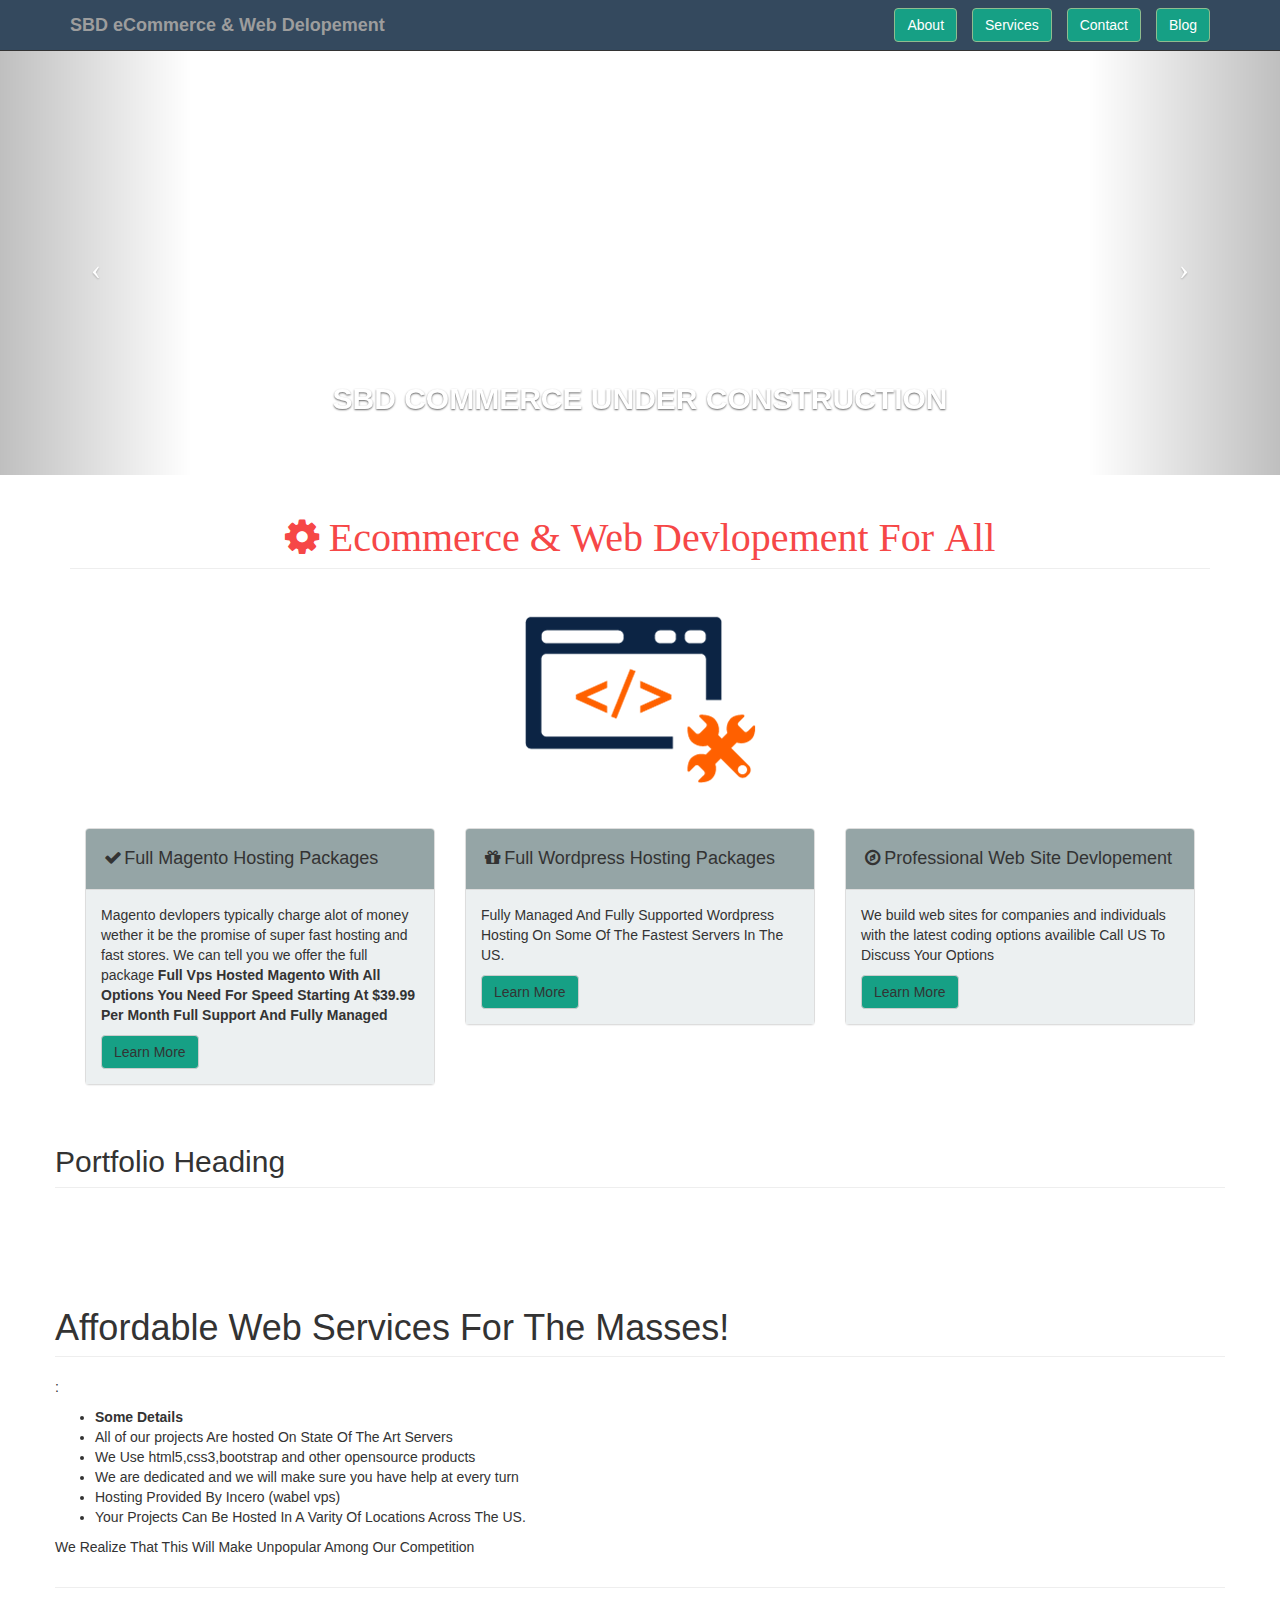
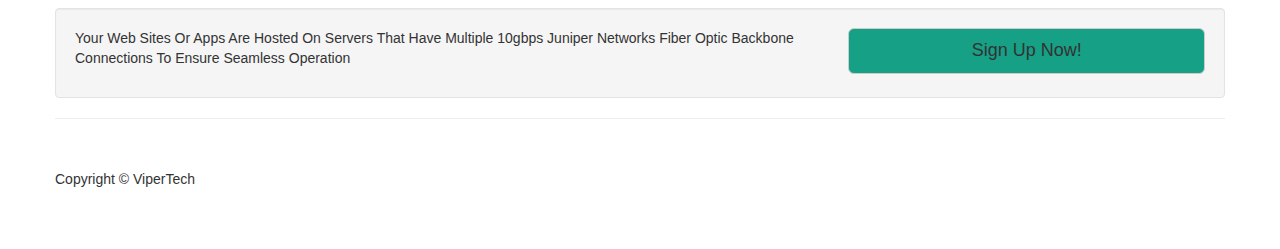
==== index.html @ 6f86ff87 "Initial Commit" ====
<!DOCTYPE html>
<html lang="en">

<head>

    <meta charset="utf-8">
    <meta http-equiv="X-UA-Compatible" content="IE=edge">
    <meta name="viewport" content="width=device-width, initial-scale=1">
    <meta name="description" content="">
    <meta name="author" content="">

    <title>SBD eCommerce & Web Delopement</title>

    <!-- Bootstrap Core CSS -->
    <link href="css/bootstrap.min.css" rel="stylesheet">

    <!-- Custom CSS -->
    <link href="css/modern-business.css" rel="stylesheet">

    <!--<comment>My Custom CSS</comment>-->

     <link href="css/mystyles.css" rel="stylesheet">


    <!-- Custom Fonts -->
    <link href="font-awesome/css/font-awesome.min.css" rel="stylesheet" type="text/css">

    <!-- HTML5 Shim and Respond.js IE8 support of HTML5 elements and media queries -->
    <!-- WARNING: Respond.js doesn't work if you view the page via file:// -->
    <!--[if lt IE 9]>
        <script src="https://oss.maxcdn.com/libs/html5shiv/3.7.0/html5shiv.js"></script>
        <script src="https://oss.maxcdn.com/libs/respond.js/1.4.2/respond.min.js"></script>
    <![endif]-->

</head>

<body>

    <!-- Navigation -->
    <nav class="navbar navbar-inverse navbar-fixed-top" role="navigation">
        <div class="container">
            <!-- Brand and toggle get grouped for better mobile display -->
            <div class="navbar-header">
                <button type="button" class="navbar-toggle" data-toggle="collapse" data-target="#bs-example-navbar-collapse-1">
                    <span class="sr-only">Toggle navigation</span>
                    <span class="icon-bar"></span>
                    <span class="icon-bar"></span>
                    <span class="icon-bar"></span>
                </button>
                <a class="navbar-brand" href="index.html"><strong>SBD eCommerce & Web Delopement</strong></a>
            </div>
            <!-- Collect the nav links, forms, and other content for toggling -->
            <div class="collapse navbar-collapse" id="bs-example-navbar-collapse-1">
                <ul class="nav navbar-nav navbar-right">
                    <li>
                        <button type="button" class="btn btn-default navbar-btn" id="navblock"><a href="about.html">About</a></button>

                    </li>
                    <li>
                        <button type="button" class="btn btn-default navbar-btn" id="navblock"><a href="services.html">Services</a></button>

                    </li>
                    <li>
                        <button type="button" class="btn id btn-default navbar-btn" id="navblock"><a href="contact.html">Contact</a></button>

                        </li>

                    <li>
                        <button type="button" class="btn id btn-default navbar-btn" id="navblock"><a href="blog-home-1.html">Blog</a></button>

                        </li>
                    </ul>
    </div>
</div>
        </nav>
            <!-- /.navbar-collapse -->

        <!-- /.container -->


    <!-- Header Carousel -->
    <header id="myCarousel" class="carousel slide">
        <!-- Indicators -->
        <ol class="carousel-indicators">
            <li data-target="#myCarousel" data-slide-to="0" class="active"></li>
            <li data-target="#myCarousel" data-slide-to="1"></li>
            <li data-target="#myCarousel" data-slide-to="2"></li>
        </ol>

        <!-- Wrapper for slides -->
        <div class="carousel-inner">
            <div class="item active">
                <div class="fill" style="background-image:url('http://placehold.it/1900x1080/F22613&text=Slide One');"></div>
                <div class="carousel-caption">
                    <h2><strong>SBD COMMERCE UNDER CONSTRUCTION</strong></h2>
                </div>
            </div>
            <div class="item">
                <div class="fill" style="background-image:url('http://placehold.it/1900x1080/3498DB&text=Slide Two');"></div>
                <div class="carousel-caption">
                    <h2><strong>SBD COMMERCE UNDER CONSTRUCTION</strong></h2>
                </div>
            </div>
            <div class="item">
                <div class="fill" style="background-image:url('http://placehold.it/1900x1080/6C7A89&text=Slide Three');"></div>
                <div class="carousel-caption">
                    <h2><strong>SBD COMMERCE UNDER CONSTRUCTION</strong></h2>
                </div>
            </div>
        </div>

        <!-- Controls -->
        <a class="left carousel-control" href="#myCarousel" data-slide="prev">
            <span class="icon-prev"></span>
        </a>
        <a class="right carousel-control" href="#myCarousel" data-slide="next">
            <span class="icon-next"></span>
        </a>
    </header>

    <!-- Page Content -->
    <div class="container">

        <!-- Marketing Icons Section -->
        <div class="row">
            <div class="col-lg-12" id="headercol">
                <h1 class="page-header" id="myheadertext">
                    <i class="fa fa-gear fa-spin"></i>
                    Ecommerce & Web Devlopement For All</h1>
                    <div id="marketingimage"><img src="img/Web-Development-icon.png"</div>
                </div>

            <div class="col-md-4">
                <div class="panel panel-default">
                    <div class="panel-heading">
                        <h4><i class="fa fa-fw fa-check"></i>Full Magento Hosting Packages</h4>
                    </div>
                    <div class="panel-body">
                        <p>Magento devlopers typically charge alot of money wether it be the promise of super fast hosting and fast stores. We can tell you we offer the full package
                        <strong>Full Vps Hosted Magento With All Options You Need For Speed Starting At $39.99 Per Month Full Support And Fully Managed</strong></p>
                        <a href="#" class="btn btn-default">Learn More</a>
                    </div>
                </div>
            </div>
            <div class="col-md-4">
                <div class="panel panel-default">
                    <div class="panel-heading">
                        <h4><i class="fa fa-fw fa-gift"></i>Full Wordpress Hosting Packages</h4>
                    </div>
                    <div class="panel-body">
                        <p>Fully Managed And Fully Supported Wordpress Hosting On Some Of The Fastest Servers In The US.</p>
                        <a href="#" class="btn btn-default">Learn More</a>
                    </div>
                </div>
            </div>
            <div class="col-md-4">
                <div class="panel panel-default">
                    <div class="panel-heading">
                        <h4><i class="fa fa-fw fa-compass"></i>Professional Web Site Devlopement</h4>
                    </div>
                    <div class="panel-body">
                        <p>We build web sites for companies and individuals with the latest coding options availible Call US To Discuss Your Options</p>
                        <a href="#" class="btn btn-default">Learn More</a>
                    </div>
                </div>
            </div>
        </div>
        <!-- /.row -->

        <!-- Portfolio Section -->
        <div class="row">
            <div class="col-lg-12">
                <h2 class="page-header">Portfolio Heading</h2>
            </div>
            <div class="col-md-4 col-sm-6">
                <a href="portfolio-item.html">
                    <img class="img-responsive img-portfolio img-hover" src="http://placehold.it/700x450" alt="">
                </a>
            </div>
            <div class="col-md-4 col-sm-6">
                <a href="portfolio-item.html">
                    <img class="img-responsive img-portfolio img-hover" src="http://placehold.it/700x450" alt="">
                </a>
            </div>
            <div class="col-md-4 col-sm-6">
                <a href="portfolio-item.html">
                    <img class="img-responsive img-portfolio img-hover" src="http://placehold.it/700x450" alt="">
                </a>
            </div>
            <div class="col-md-4 col-sm-6">
                <a href="portfolio-item.html">
                    <img class="img-responsive img-portfolio img-hover" src="http://placehold.it/700x450" alt="">
                </a>
            </div>
            <div class="col-md-4 col-sm-6">
                <a href="portfolio-item.html">
                    <img class="img-responsive img-portfolio img-hover" src="http://placehold.it/700x450" alt="">
                </a>
            </div>
            <div class="col-md-4 col-sm-6">
                <a href="portfolio-item.html">
                    <img class="img-responsive img-portfolio img-hover" src="http://placehold.it/700x450" alt="">
                </a>
            </div>
        </div>
        <!-- /.row -->

        <!-- Features Section -->
        <div class="row">
            <div class="col-lg-12">
                <h1 class="page-header">Affordable Web Services For The Masses!</h1>
            </div>
            <div class="col-md-6">
                <p>:</p>
                <ul>
                    <li><strong>Some Details</strong>
                    </li>
                    <li>All of our projects Are hosted On State Of The Art Servers</li>
                    <li>We Use html5,css3,bootstrap and other opensource products</li>
                    <li>We are dedicated and we will make sure you have help at every turn</li>
                    <li>Hosting Provided By Incero (wabel vps)</li>
                    <li>Your Projects Can Be Hosted In A Varity Of Locations Across The US.</li>
                </ul>
                <p>We Realize That This Will Make Unpopular Among Our Competition</p>
            </div>
            <div class="col-md-6">
                <img class="img-responsive" src="http://placehold.it/700x450" alt="">
            </div>
        </div>
        <!-- /.row -->

        <hr>

        <!-- Call to Action Section -->
        <div class="well">
            <div class="row">
                <div class="col-md-8">
                    <p>Your Web Sites Or Apps Are Hosted On Servers That Have Multiple 10gbps Juniper Networks Fiber Optic Backbone Connections To Ensure Seamless Operation</p>
                </div>
                <div class="col-md-4">
                    <a class="btn btn-lg btn-default btn-block" href="#">Sign Up Now!</a>
                </div>
            </div>
        </div>

        <hr>

        <!-- Footer -->
        <footer>
            <div class="row">
                <div class="col-lg-12">
                    <p>Copyright &copy; ViperTech</p>
                </div>
            </div>
        </footer>

    </div>
    <!-- /.container -->

    <!-- jQuery -->
    <script src="js/jquery.js"></script>

    <!-- Bootstrap Core JavaScript -->
    <script src="js/bootstrap.min.js"></script>

    <!-- Script to Activate the Carousel -->
    <script>
    $('.carousel').carousel({
        interval: 5000 //changes the speed
    })
    </script>

</body>

</html>
---- css/modern-business.css ----
/*!
 * Start Bootstrap - Modern Business HTML Template (http://startbootstrap.com)
 * Code licensed under the Apache License v2.0.
 * For details, see http://www.apache.org/licenses/LICENSE-2.0.
 */

/* Global Styles */

html,
body {
    height: 100%;
}

body {
    padding-top: 50px; /* Required padding for .navbar-fixed-top. Remove if using .navbar-static-top. Change if height of navigation changes. */
}

.img-portfolio {
    margin-bottom: 30px;
}

.img-hover:hover {
    opacity: 0.8;
}

/* Home Page Carousel */

header.carousel {
    height: 50%;
}

header.carousel .item,
header.carousel .item.active,
header.carousel .carousel-inner {
    height: 100%;
}

header.carousel .fill {
    width: 100%;
    height: 100%;
    background-position: center;
    background-size: cover;
}

/* 404 Page Styles */

.error-404 {
    font-size: 100px;
}

/* Pricing Page Styles */

.price {
    display: block;
    font-size: 50px;
    line-height: 50px;
}

.price sup {
    top: -20px;
    left: 2px;
    font-size: 20px;
}

.period {
    display: block;
    font-style: italic;
}

/* Footer Styles */

footer {
    margin: 50px 0;
}

/* Responsive Styles */

@media(max-width:991px) {
    .customer-img,
    .img-related {
        margin-bottom: 30px;
    }
}

@media(max-width:767px) {
    .img-portfolio {
        margin-bottom: 15px;
    }

    header.carousel .carousel {
        height: 70%;
    }
}
---- css/mystyles.css ----
#myheadertext {
    font-size: 40px;
    font-family: FontAwesome;
    text-align: center;
    color: #F64747;

}

#headercol {
     display: block;
}

.navbar-inverse {
    background-color:#34495e;
    border-color: #333;
}

.navbar-btn {
    margin-top: 8px;
    margin-bottom: 8px;
    background-color: #16a085;
    margin-right: 15px;
    border-color: darkseagreen;
}

#navblock {
    margin-top: 8px;
    margin-bottom: 8px;
    background-color: #16a085;
    margin-right: 15px;
    border-color: darkseagreen;
    }
#navblock:hover{

    background-color: #3FC380;
}

a {
    color: #ffffff;
    text-decoration: none;
}

a:active,
a:hover {
    outline: 0;
    text-decoration: none}

#marketingimage{

    }
#marketingimage img {
    display: block;
    /* width: 149px; */
    /* height: 149px; */
    margin-right: auto;
    margin-left: auto;
    margin-top: -17px;
}

.panel-default>.panel-heading {
    color: #333;
    background-color: #95a5a6;
    border-color: #ddd;
}

.panel-body {
    padding: 15px;
    background: #ecf0f1;
}

.btn-default {
    color: #333;
    background-color: #16a085;
    border-color: #ccc;
}
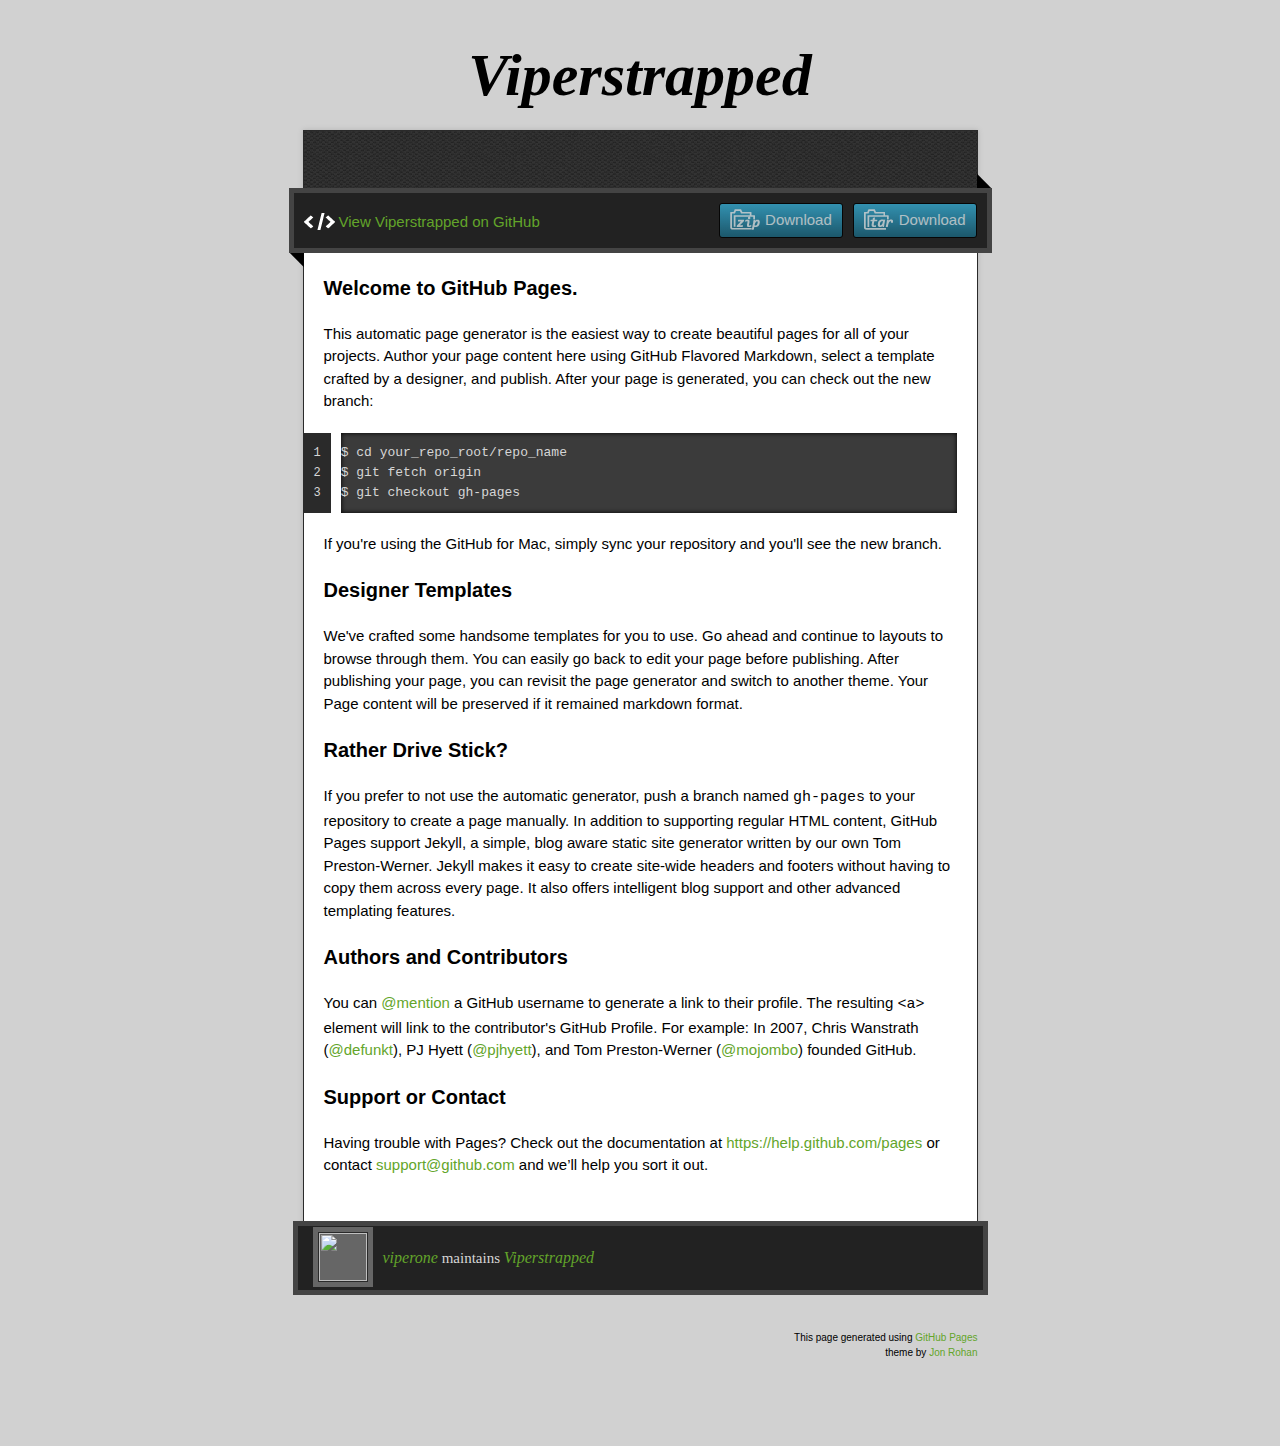
==== commit a3861d4f: "Create gh-pages branch via GitHub" ====
--- a/index.html
+++ b/index.html
@@ -1,275 +1,92 @@
-<!DOCTYPE html>
-<html lang="en">
+<!doctype html>
+<!-- The Time Machine GitHub pages theme was designed and developed by Jon Rohan, on Feb 7, 2012. -->
+<!-- Follow him for fun. http://twitter.com/jonrohan. Tail his code on http://github.com/jonrohan -->
+<html>
+<head>
+  <meta charset="utf-8">
+  <meta http-equiv="X-UA-Compatible" content="IE=edge,chrome=1">
 
-<head>
+  <link rel="stylesheet" href="stylesheets/stylesheet.css" media="screen">
+  <link rel="stylesheet" href="stylesheets/pygment_trac.css">
+  <script type="text/javascript" src="https://ajax.googleapis.com/ajax/libs/jquery/1.7.1/jquery.min.js"></script>
+  <script type="text/javascript" src="javascripts/script.js"></script>
 
-    <meta charset="utf-8">
-    <meta http-equiv="X-UA-Compatible" content="IE=edge">
-    <meta name="viewport" content="width=device-width, initial-scale=1">
-    <meta name="description" content="">
-    <meta name="author" content="">
+  <title>Viperstrapped</title>
+  <meta name="description" content="">
 
-    <title>SBD eCommerce & Web Delopement</title>
-
-    <!-- Bootstrap Core CSS -->
-    <link href="css/bootstrap.min.css" rel="stylesheet">
-
-    <!-- Custom CSS -->
-    <link href="css/modern-business.css" rel="stylesheet">
-
-    <!--<comment>My Custom CSS</comment>-->
-
-     <link href="css/mystyles.css" rel="stylesheet">
-
-
-    <!-- Custom Fonts -->
-    <link href="font-awesome/css/font-awesome.min.css" rel="stylesheet" type="text/css">
-
-    <!-- HTML5 Shim and Respond.js IE8 support of HTML5 elements and media queries -->
-    <!-- WARNING: Respond.js doesn't work if you view the page via file:// -->
-    <!--[if lt IE 9]>
-        <script src="https://oss.maxcdn.com/libs/html5shiv/3.7.0/html5shiv.js"></script>
-        <script src="https://oss.maxcdn.com/libs/respond.js/1.4.2/respond.min.js"></script>
-    <![endif]-->
+  <meta name="viewport" content="width=device-width,initial-scale=1">
 
 </head>
 
 <body>
 
-    <!-- Navigation -->
-    <nav class="navbar navbar-inverse navbar-fixed-top" role="navigation">
-        <div class="container">
-            <!-- Brand and toggle get grouped for better mobile display -->
-            <div class="navbar-header">
-                <button type="button" class="navbar-toggle" data-toggle="collapse" data-target="#bs-example-navbar-collapse-1">
-                    <span class="sr-only">Toggle navigation</span>
-                    <span class="icon-bar"></span>
-                    <span class="icon-bar"></span>
-                    <span class="icon-bar"></span>
-                </button>
-                <a class="navbar-brand" href="index.html"><strong>SBD eCommerce & Web Delopement</strong></a>
-            </div>
-            <!-- Collect the nav links, forms, and other content for toggling -->
-            <div class="collapse navbar-collapse" id="bs-example-navbar-collapse-1">
-                <ul class="nav navbar-nav navbar-right">
-                    <li>
-                        <button type="button" class="btn btn-default navbar-btn" id="navblock"><a href="about.html">About</a></button>
+  <div class="wrapper">
+    <header>
+      <h1 class="title">Viperstrapped</h1>
+    </header>
+    <div id="container">
+      <p class="tagline"></p>
+      <div id="main" role="main">
+        <div class="download-bar">
+        <div class="inner">
+          <a href="https://github.com/viperone/viperstrapped/tarball/master" class="download-button tar"><span>Download</span></a>
+          <a href="https://github.com/viperone/viperstrapped/zipball/master" class="download-button zip"><span>Download</span></a>
+          <a href="https://github.com/viperone/viperstrapped" class="code">View Viperstrapped on GitHub</a>
+        </div>
+        <span class="blc"></span><span class="trc"></span>
+        </div>
+        <article class="markdown-body">
+          <h3>
+<a id="welcome-to-github-pages" class="anchor" href="#welcome-to-github-pages" aria-hidden="true"><span class="octicon octicon-link"></span></a>Welcome to GitHub Pages.</h3>
 
-                    </li>
-                    <li>
-                        <button type="button" class="btn btn-default navbar-btn" id="navblock"><a href="services.html">Services</a></button>
+<p>This automatic page generator is the easiest way to create beautiful pages for all of your projects. Author your page content here using GitHub Flavored Markdown, select a template crafted by a designer, and publish. After your page is generated, you can check out the new branch:</p>
 
-                    </li>
-                    <li>
-                        <button type="button" class="btn id btn-default navbar-btn" id="navblock"><a href="contact.html">Contact</a></button>
+<pre><code>$ cd your_repo_root/repo_name
+$ git fetch origin
+$ git checkout gh-pages
+</code></pre>
 
-                        </li>
+<p>If you're using the GitHub for Mac, simply sync your repository and you'll see the new branch.</p>
 
-                    <li>
-                        <button type="button" class="btn id btn-default navbar-btn" id="navblock"><a href="blog-home-1.html">Blog</a></button>
+<h3>
+<a id="designer-templates" class="anchor" href="#designer-templates" aria-hidden="true"><span class="octicon octicon-link"></span></a>Designer Templates</h3>
 
-                        </li>
-                    </ul>
+<p>We've crafted some handsome templates for you to use. Go ahead and continue to layouts to browse through them. You can easily go back to edit your page before publishing. After publishing your page, you can revisit the page generator and switch to another theme. Your Page content will be preserved if it remained markdown format.</p>
+
+<h3>
+<a id="rather-drive-stick" class="anchor" href="#rather-drive-stick" aria-hidden="true"><span class="octicon octicon-link"></span></a>Rather Drive Stick?</h3>
+
+<p>If you prefer to not use the automatic generator, push a branch named <code>gh-pages</code> to your repository to create a page manually. In addition to supporting regular HTML content, GitHub Pages support Jekyll, a simple, blog aware static site generator written by our own Tom Preston-Werner. Jekyll makes it easy to create site-wide headers and footers without having to copy them across every page. It also offers intelligent blog support and other advanced templating features.</p>
+
+<h3>
+<a id="authors-and-contributors" class="anchor" href="#authors-and-contributors" aria-hidden="true"><span class="octicon octicon-link"></span></a>Authors and Contributors</h3>
+
+<p>You can <a href="https://github.com/blog/821" class="user-mention">@mention</a> a GitHub username to generate a link to their profile. The resulting <code>&lt;a&gt;</code> element will link to the contributor's GitHub Profile. For example: In 2007, Chris Wanstrath (<a href="https://github.com/defunkt" class="user-mention">@defunkt</a>), PJ Hyett (<a href="https://github.com/pjhyett" class="user-mention">@pjhyett</a>), and Tom Preston-Werner (<a href="https://github.com/mojombo" class="user-mention">@mojombo</a>) founded GitHub.</p>
+
+<h3>
+<a id="support-or-contact" class="anchor" href="#support-or-contact" aria-hidden="true"><span class="octicon octicon-link"></span></a>Support or Contact</h3>
+
+<p>Having trouble with Pages? Check out the documentation at <a href="https://help.github.com/pages">https://help.github.com/pages</a> or contact <a href="mailto:support@github.com">support@github.com</a> and we’ll help you sort it out.</p>
+        </article>
+      </div>
     </div>
-</div>
-        </nav>
-            <!-- /.navbar-collapse -->
-
-        <!-- /.container -->
+    <footer>
+      <div class="owner">
+      <p><a href="https://github.com/viperone" class="avatar"><img src="https://avatars2.githubusercontent.com/u/10472520?v=3&amp;s=60" width="48" height="48"></a> <a href="https://github.com/viperone">viperone</a> maintains <a href="https://github.com/viperone/viperstrapped">Viperstrapped</a></p>
 
 
-    <!-- Header Carousel -->
-    <header id="myCarousel" class="carousel slide">
-        <!-- Indicators -->
-        <ol class="carousel-indicators">
-            <li data-target="#myCarousel" data-slide-to="0" class="active"></li>
-            <li data-target="#myCarousel" data-slide-to="1"></li>
-            <li data-target="#myCarousel" data-slide-to="2"></li>
-        </ol>
+      </div>
+      <div class="creds">
+        <small>This page generated using <a href="http://pages.github.com/">GitHub Pages</a><br>theme by <a href="https://twitter.com/jonrohan/">Jon Rohan</a></small>
+      </div>
+    </footer>
+  </div>
+  <div class="current-section">
+    <a href="#top">Scroll to top</a>
+    <a href="https://github.com/viperone/viperstrapped/tarball/master" class="tar">tar</a><a href="https://github.com/viperone/viperstrapped/zipball/master" class="zip">zip</a><a href="" class="code">source code</a>
+    <p class="name"></p>
+  </div>
 
-        <!-- Wrapper for slides -->
-        <div class="carousel-inner">
-            <div class="item active">
-                <div class="fill" style="background-image:url('http://placehold.it/1900x1080/F22613&text=Slide One');"></div>
-                <div class="carousel-caption">
-                    <h2><strong>SBD COMMERCE UNDER CONSTRUCTION</strong></h2>
-                </div>
-            </div>
-            <div class="item">
-                <div class="fill" style="background-image:url('http://placehold.it/1900x1080/3498DB&text=Slide Two');"></div>
-                <div class="carousel-caption">
-                    <h2><strong>SBD COMMERCE UNDER CONSTRUCTION</strong></h2>
-                </div>
-            </div>
-            <div class="item">
-                <div class="fill" style="background-image:url('http://placehold.it/1900x1080/6C7A89&text=Slide Three');"></div>
-                <div class="carousel-caption">
-                    <h2><strong>SBD COMMERCE UNDER CONSTRUCTION</strong></h2>
-                </div>
-            </div>
-        </div>
-
-        <!-- Controls -->
-        <a class="left carousel-control" href="#myCarousel" data-slide="prev">
-            <span class="icon-prev"></span>
-        </a>
-        <a class="right carousel-control" href="#myCarousel" data-slide="next">
-            <span class="icon-next"></span>
-        </a>
-    </header>
-
-    <!-- Page Content -->
-    <div class="container">
-
-        <!-- Marketing Icons Section -->
-        <div class="row">
-            <div class="col-lg-12" id="headercol">
-                <h1 class="page-header" id="myheadertext">
-                    <i class="fa fa-gear fa-spin"></i>
-                    Ecommerce & Web Devlopement For All</h1>
-                    <div id="marketingimage"><img src="img/Web-Development-icon.png"</div>
-                </div>
-
-            <div class="col-md-4">
-                <div class="panel panel-default">
-                    <div class="panel-heading">
-                        <h4><i class="fa fa-fw fa-check"></i>Full Magento Hosting Packages</h4>
-                    </div>
-                    <div class="panel-body">
-                        <p>Magento devlopers typically charge alot of money wether it be the promise of super fast hosting and fast stores. We can tell you we offer the full package
-                        <strong>Full Vps Hosted Magento With All Options You Need For Speed Starting At $39.99 Per Month Full Support And Fully Managed</strong></p>
-                        <a href="#" class="btn btn-default">Learn More</a>
-                    </div>
-                </div>
-            </div>
-            <div class="col-md-4">
-                <div class="panel panel-default">
-                    <div class="panel-heading">
-                        <h4><i class="fa fa-fw fa-gift"></i>Full Wordpress Hosting Packages</h4>
-                    </div>
-                    <div class="panel-body">
-                        <p>Fully Managed And Fully Supported Wordpress Hosting On Some Of The Fastest Servers In The US.</p>
-                        <a href="#" class="btn btn-default">Learn More</a>
-                    </div>
-                </div>
-            </div>
-            <div class="col-md-4">
-                <div class="panel panel-default">
-                    <div class="panel-heading">
-                        <h4><i class="fa fa-fw fa-compass"></i>Professional Web Site Devlopement</h4>
-                    </div>
-                    <div class="panel-body">
-                        <p>We build web sites for companies and individuals with the latest coding options availible Call US To Discuss Your Options</p>
-                        <a href="#" class="btn btn-default">Learn More</a>
-                    </div>
-                </div>
-            </div>
-        </div>
-        <!-- /.row -->
-
-        <!-- Portfolio Section -->
-        <div class="row">
-            <div class="col-lg-12">
-                <h2 class="page-header">Portfolio Heading</h2>
-            </div>
-            <div class="col-md-4 col-sm-6">
-                <a href="portfolio-item.html">
-                    <img class="img-responsive img-portfolio img-hover" src="http://placehold.it/700x450" alt="">
-                </a>
-            </div>
-            <div class="col-md-4 col-sm-6">
-                <a href="portfolio-item.html">
-                    <img class="img-responsive img-portfolio img-hover" src="http://placehold.it/700x450" alt="">
-                </a>
-            </div>
-            <div class="col-md-4 col-sm-6">
-                <a href="portfolio-item.html">
-                    <img class="img-responsive img-portfolio img-hover" src="http://placehold.it/700x450" alt="">
-                </a>
-            </div>
-            <div class="col-md-4 col-sm-6">
-                <a href="portfolio-item.html">
-                    <img class="img-responsive img-portfolio img-hover" src="http://placehold.it/700x450" alt="">
-                </a>
-            </div>
-            <div class="col-md-4 col-sm-6">
-                <a href="portfolio-item.html">
-                    <img class="img-responsive img-portfolio img-hover" src="http://placehold.it/700x450" alt="">
-                </a>
-            </div>
-            <div class="col-md-4 col-sm-6">
-                <a href="portfolio-item.html">
-                    <img class="img-responsive img-portfolio img-hover" src="http://placehold.it/700x450" alt="">
-                </a>
-            </div>
-        </div>
-        <!-- /.row -->
-
-        <!-- Features Section -->
-        <div class="row">
-            <div class="col-lg-12">
-                <h1 class="page-header">Affordable Web Services For The Masses!</h1>
-            </div>
-            <div class="col-md-6">
-                <p>:</p>
-                <ul>
-                    <li><strong>Some Details</strong>
-                    </li>
-                    <li>All of our projects Are hosted On State Of The Art Servers</li>
-                    <li>We Use html5,css3,bootstrap and other opensource products</li>
-                    <li>We are dedicated and we will make sure you have help at every turn</li>
-                    <li>Hosting Provided By Incero (wabel vps)</li>
-                    <li>Your Projects Can Be Hosted In A Varity Of Locations Across The US.</li>
-                </ul>
-                <p>We Realize That This Will Make Unpopular Among Our Competition</p>
-            </div>
-            <div class="col-md-6">
-                <img class="img-responsive" src="http://placehold.it/700x450" alt="">
-            </div>
-        </div>
-        <!-- /.row -->
-
-        <hr>
-
-        <!-- Call to Action Section -->
-        <div class="well">
-            <div class="row">
-                <div class="col-md-8">
-                    <p>Your Web Sites Or Apps Are Hosted On Servers That Have Multiple 10gbps Juniper Networks Fiber Optic Backbone Connections To Ensure Seamless Operation</p>
-                </div>
-                <div class="col-md-4">
-                    <a class="btn btn-lg btn-default btn-block" href="#">Sign Up Now!</a>
-                </div>
-            </div>
-        </div>
-
-        <hr>
-
-        <!-- Footer -->
-        <footer>
-            <div class="row">
-                <div class="col-lg-12">
-                    <p>Copyright &copy; ViperTech</p>
-                </div>
-            </div>
-        </footer>
-
-    </div>
-    <!-- /.container -->
-
-    <!-- jQuery -->
-    <script src="js/jquery.js"></script>
-
-    <!-- Bootstrap Core JavaScript -->
-    <script src="js/bootstrap.min.js"></script>
-
-    <!-- Script to Activate the Carousel -->
-    <script>
-    $('.carousel').carousel({
-        interval: 5000 //changes the speed
-    })
-    </script>
-
+  
 </body>
-
 </html>
--- a/stylesheets/stylesheet.css
+++ b/stylesheets/stylesheet.css
@@ -0,0 +1,966 @@
+/*! normalize.css v3.0.0 | MIT License | git.io/normalize */
+
+/**
+ * 1. Set default font family to sans-serif.
+ * 2. Prevent iOS text size adjust after orientation change, without disabling
+ *    user zoom.
+ */
+
+html {
+  font-family: sans-serif; /* 1 */
+  -ms-text-size-adjust: 100%; /* 2 */
+  -webkit-text-size-adjust: 100%; /* 2 */
+}
+
+/**
+ * Remove default margin.
+ */
+
+body {
+  margin: 0;
+}
+
+/* HTML5 display definitions
+   ========================================================================== */
+
+/**
+ * Correct `block` display not defined for any HTML5 element in IE 8/9.
+ * Correct `block` display not defined for `details` or `summary` in IE 10/11 and Firefox.
+ * Correct `block` display not defined for `main` in IE 11.
+ */
+
+article,
+aside,
+details,
+figcaption,
+figure,
+footer,
+header,
+hgroup,
+main,
+nav,
+section,
+summary {
+  display: block;
+}
+
+/**
+ * 1. Correct `inline-block` display not defined in IE 8/9.
+ * 2. Normalize vertical alignment of `progress` in Chrome, Firefox, and Opera.
+ */
+
+audio,
+canvas,
+progress,
+video {
+  display: inline-block; /* 1 */
+  vertical-align: baseline; /* 2 */
+}
+
+/**
+ * Prevent modern browsers from displaying `audio` without controls.
+ * Remove excess height in iOS 5 devices.
+ */
+
+audio:not([controls]) {
+  display: none;
+  height: 0;
+}
+
+/**
+ * Address `[hidden]` styling not present in IE 8/9/10.
+ * Hide the `template` element in IE 8/9/11, Safari, and Firefox < 22.
+ */
+
+[hidden],
+template {
+  display: none;
+}
+
+/* Links
+   ========================================================================== */
+
+/**
+ * Remove the gray background color from active links in IE 10.
+ */
+
+a {
+  background: transparent;
+}
+
+/**
+ * Improve readability when focused and also mouse hovered in all browsers.
+ */
+
+a:active,
+a:hover {
+  outline: 0;
+}
+
+/* Text-level semantics
+   ========================================================================== */
+
+/**
+ * Address styling not present in IE 8/9/10/11, Safari, and Chrome.
+ */
+
+abbr[title] {
+  border-bottom: 1px dotted;
+}
+
+/**
+ * Address style set to `bolder` in Firefox 4+, Safari, and Chrome.
+ */
+
+b,
+strong {
+  font-weight: bold;
+}
+
+/**
+ * Address styling not present in Safari and Chrome.
+ */
+
+dfn {
+  font-style: italic;
+}
+
+/**
+ * Address variable `h1` font-size and margin within `section` and `article`
+ * contexts in Firefox 4+, Safari, and Chrome.
+ */
+
+h1 {
+  font-size: 2em;
+  margin: 0.67em 0;
+}
+
+/**
+ * Address styling not present in IE 8/9.
+ */
+
+mark {
+  background: #ff0;
+  color: #000;
+}
+
+/**
+ * Address inconsistent and variable font size in all browsers.
+ */
+
+small {
+  font-size: 80%;
+}
+
+/**
+ * Prevent `sub` and `sup` affecting `line-height` in all browsers.
+ */
+
+sub,
+sup {
+  font-size: 75%;
+  line-height: 0;
+  position: relative;
+  vertical-align: baseline;
+}
+
+sup {
+  top: -0.5em;
+}
+
+sub {
+  bottom: -0.25em;
+}
+
+/* Embedded content
+   ========================================================================== */
+
+/**
+ * Remove border when inside `a` element in IE 8/9/10.
+ */
+
+img {
+  border: 0;
+}
+
+/**
+ * Correct overflow not hidden in IE 9/10/11.
+ */
+
+svg:not(:root) {
+  overflow: hidden;
+}
+
+/* Grouping content
+   ========================================================================== */
+
+/**
+ * Address margin not present in IE 8/9 and Safari.
+ */
+
+figure {
+  margin: 1em 40px;
+}
+
+/**
+ * Address differences between Firefox and other browsers.
+ */
+
+hr {
+  -moz-box-sizing: content-box;
+  box-sizing: content-box;
+  height: 0;
+}
+
+/**
+ * Contain overflow in all browsers.
+ */
+
+pre {
+  overflow: auto;
+}
+
+/**
+ * Address odd `em`-unit font size rendering in all browsers.
+ */
+
+code,
+kbd,
+pre,
+samp {
+  font-family: monospace, monospace;
+  font-size: 1em;
+}
+
+/* Forms
+   ========================================================================== */
+
+/**
+ * Known limitation: by default, Chrome and Safari on OS X allow very limited
+ * styling of `select`, unless a `border` property is set.
+ */
+
+/**
+ * 1. Correct color not being inherited.
+ *    Known issue: affects color of disabled elements.
+ * 2. Correct font properties not being inherited.
+ * 3. Address margins set differently in Firefox 4+, Safari, and Chrome.
+ */
+
+button,
+input,
+optgroup,
+select,
+textarea {
+  color: inherit; /* 1 */
+  font: inherit; /* 2 */
+  margin: 0; /* 3 */
+}
+
+/**
+ * Address `overflow` set to `hidden` in IE 8/9/10/11.
+ */
+
+button {
+  overflow: visible;
+}
+
+/**
+ * Address inconsistent `text-transform` inheritance for `button` and `select`.
+ * All other form control elements do not inherit `text-transform` values.
+ * Correct `button` style inheritance in Firefox, IE 8/9/10/11, and Opera.
+ * Correct `select` style inheritance in Firefox.
+ */
+
+button,
+select {
+  text-transform: none;
+}
+
+/**
+ * 1. Avoid the WebKit bug in Android 4.0.* where (2) destroys native `audio`
+ *    and `video` controls.
+ * 2. Correct inability to style clickable `input` types in iOS.
+ * 3. Improve usability and consistency of cursor style between image-type
+ *    `input` and others.
+ */
+
+button,
+html input[type="button"], /* 1 */
+input[type="reset"],
+input[type="submit"] {
+  -webkit-appearance: button; /* 2 */
+  cursor: pointer; /* 3 */
+}
+
+/**
+ * Re-set default cursor for disabled elements.
+ */
+
+button[disabled],
+html input[disabled] {
+  cursor: default;
+}
+
+/**
+ * Remove inner padding and border in Firefox 4+.
+ */
+
+button::-moz-focus-inner,
+input::-moz-focus-inner {
+  border: 0;
+  padding: 0;
+}
+
+/**
+ * Address Firefox 4+ setting `line-height` on `input` using `!important` in
+ * the UA stylesheet.
+ */
+
+input {
+  line-height: normal;
+}
+
+/**
+ * It's recommended that you don't attempt to style these elements.
+ * Firefox's implementation doesn't respect box-sizing, padding, or width.
+ *
+ * 1. Address box sizing set to `content-box` in IE 8/9/10.
+ * 2. Remove excess padding in IE 8/9/10.
+ */
+
+input[type="checkbox"],
+input[type="radio"] {
+  box-sizing: border-box; /* 1 */
+  padding: 0; /* 2 */
+}
+
+/**
+ * Fix the cursor style for Chrome's increment/decrement buttons. For certain
+ * `font-size` values of the `input`, it causes the cursor style of the
+ * decrement button to change from `default` to `text`.
+ */
+
+input[type="number"]::-webkit-inner-spin-button,
+input[type="number"]::-webkit-outer-spin-button {
+  height: auto;
+}
+
+/**
+ * 1. Address `appearance` set to `searchfield` in Safari and Chrome.
+ * 2. Address `box-sizing` set to `border-box` in Safari and Chrome
+ *    (include `-moz` to future-proof).
+ */
+
+input[type="search"] {
+  -webkit-appearance: textfield; /* 1 */
+  -moz-box-sizing: content-box;
+  -webkit-box-sizing: content-box; /* 2 */
+  box-sizing: content-box;
+}
+
+/**
+ * Remove inner padding and search cancel button in Safari and Chrome on OS X.
+ * Safari (but not Chrome) clips the cancel button when the search input has
+ * padding (and `textfield` appearance).
+ */
+
+input[type="search"]::-webkit-search-cancel-button,
+input[type="search"]::-webkit-search-decoration {
+  -webkit-appearance: none;
+}
+
+/**
+ * Define consistent border, margin, and padding.
+ */
+
+fieldset {
+  border: 1px solid #c0c0c0;
+  margin: 0 2px;
+  padding: 0.35em 0.625em 0.75em;
+}
+
+/**
+ * 1. Correct `color` not being inherited in IE 8/9/10/11.
+ * 2. Remove padding so people aren't caught out if they zero out fieldsets.
+ */
+
+legend {
+  border: 0; /* 1 */
+  padding: 0; /* 2 */
+}
+
+/**
+ * Remove default vertical scrollbar in IE 8/9/10/11.
+ */
+
+textarea {
+  overflow: auto;
+}
+
+/**
+ * Don't inherit the `font-weight` (applied by a rule above).
+ * NOTE: the default cannot safely be changed in Chrome and Safari on OS X.
+ */
+
+optgroup {
+  font-weight: bold;
+}
+
+/* Tables
+   ========================================================================== */
+
+/**
+ * Remove most spacing between table cells.
+ */
+
+table {
+  border-collapse: collapse;
+  border-spacing: 0;
+}
+
+td,
+th {
+  padding: 0;
+}
+
+
+/* Style */
+
+body {
+  font-size: 15px;
+  font-family: Arial, Arial, Helvetica, sans-serif;
+  line-height: 1.5;
+  background: #D1D1D1;
+}
+
+a {
+  color: #63a52a;
+  text-decoration: none;
+  transition: opacity ease-in-out 0.3s;
+  -webkit-transition: opacity ease-in-out 0.3s;  /* Safari <=6.1, Android <= 4.3 */
+}
+
+a:hover {
+  text-decoration: underline;
+  color: #90D355;
+}
+
+h1.title {
+  margin: 30px 20px 10px;
+  font-size: 60px;
+  font-weight: bold;
+  font-style: italic;
+  font-family:Georgia, serif;
+  text-align: center;
+}
+
+.wrapper {
+  width: 675px;
+  margin: 0 auto;
+}
+
+#container {
+  border: 1px solid #2a2a2a;
+  background: #ddd url(../images/pattern.png);
+  box-shadow: 0 0 5px #b1b1b1;
+}
+
+p.tagline {
+  padding: 20px 20px 0;
+  color: #fff;
+  font-size: 17px;
+}
+
+#main {
+  margin-top: 20px;
+  padding: 0 20px 90px;
+  background-color: #fff;
+}
+
+.download-bar {
+  background: #222;
+  border: 5px solid #444;
+  padding: 10px;
+  margin: 0 -35px 20px;
+  position: relative;
+}
+
+.download-bar .inner {
+  overflow: hidden;
+}
+
+.download-bar .watch-fork iframe {
+  display: block;
+  float: left;
+  border-right: 1px solid #ddd;
+  padding-right: 5px;
+}
+.download-bar .watch-fork iframe.last {
+  border-right: 0 none;
+  padding-right: 0;
+  padding-left: 5px;
+  border-left: 1px solid #fff;
+}
+.download-bar .watch-fork {
+  overflow: hidden;
+  float: right;
+  background-color: #eee;
+  padding: 5px;
+  border-radius: 3px;
+}
+
+.download-bar .blc {
+  border: 10px solid black;
+  border-color: transparent transparent black;
+  width: 0;
+  height: 0;
+  display: block;
+  position: absolute;
+  bottom: -15px;
+  left: 0;
+  transform: rotate(45deg);
+  -ms-transform: rotate(45deg);  /* IE9 */
+  -webkit-transform: rotate(45deg); /* 2014 current */
+}
+
+.download-bar .trc {
+  border: 10px solid black;
+  border-color:  black transparent transparent;
+  width: 0;
+  height: 0;
+  display: block;
+  position: absolute;
+  top: -15px;
+  right: 0;
+  transform: rotate(45deg);
+  -ms-transform: rotate(45deg);  /* IE9 */
+  -webkit-transform: rotate(45deg); /* 2014 current */
+}
+
+.download-bar .avatar {
+  border: 1px solid black;
+  display: block;
+  padding: 4px;
+  float: left;
+}
+
+.download-bar .avatar img {
+  display: block;
+}
+
+.download-bar a.code {
+  background: transparent url(../images/code.png) no-repeat 0 2px;
+  padding-left: 35px;
+  margin-top: 8px;
+  display: block;
+  float: left;
+  text-indent: 0;
+  width: auto;
+  height: auto;
+  opacity: 1;
+  filter:alpha(opacity=100);  /* IE 5-7 */
+}
+
+.current-section {
+  position: fixed;
+  top: 0;
+  left: 50%;
+  width: 693px;
+  margin-left: -352px;
+  background: #222;
+  border: 5px solid #444;
+  color: #fff;
+  opacity: 0;
+  visibility: hidden;
+  transition: opacity ease-in-out 0.3s;
+  -webkit-transition: opacity ease-in-out 0.3s;  /* Safari <=6.1, Android <= 4.3 */
+}
+
+.current-section p {
+  padding: 5px 27px;
+  font-size: 24px;
+  font-weight: bold;
+}
+
+.current-section a {
+  float: right;
+  text-indent: -10000px;
+  background: transparent url(../images/top.png) no-repeat 0 0;
+  width: 20px;
+  height: 20px;
+  opacity: 0.8;
+  margin-right: 12px;
+  margin-top: 12px;
+  opacity: 0.8;
+  filter:alpha(opacity=80);  /* IE 5-7 */
+  transition: opacity ease-in-out 0.3s;
+  -webkit-transition: opacity ease-in-out 0.3s;  /* Safari <=6.1, Android <= 4.3 */
+}
+
+.current-section a:hover {
+  opacity: 1;
+  filter:alpha(opacity=100);  /* IE 5-7 */
+}
+
+.current-section a.zip {
+  margin-right: 8px;
+}
+
+a.zip,
+a.zip span {
+  background: transparent url(../images/zip.png) no-repeat 0 0;
+  width: 30px;
+  height: 21px;
+  display: inline-block;
+  text-indent: -10000px;
+  opacity: 0.8;
+  filter:alpha(opacity=80);  /* IE 5-7 */
+  transition: opacity ease-in-out 0.3s;
+  -webkit-transition: opacity ease-in-out 0.3s;  /* Safari <=6.1, Android <= 4.3 */
+}
+
+a.tar,
+a.tar span {
+  background: transparent url(../images/tar.png) no-repeat 0 0;
+  width: 30px;
+  height: 21px;
+  display: inline-block;
+  text-indent: -10000px;
+  opacity: 0.8;
+  filter:alpha(opacity=80);  /* IE 5-7 */
+  transition: opacity ease-in-out 0.3s;
+  -webkit-transition: opacity ease-in-out 0.3s;  /* Safari <=6.1, Android <= 4.3 */
+}
+
+a.code {
+  background: transparent url(../images/code.png) no-repeat 0 2px;
+  width: 30px;
+  height: 21px;
+  display: block;
+  display: inline-block;
+  text-indent: -10000px;
+  opacity: 0.8;
+  filter:alpha(opacity=80);  /* IE 5-7 */
+  transition: opacity ease-in-out 0.3s;
+  -webkit-transition: opacity ease-in-out 0.3s;  /* Safari <=6.1, Android <= 4.3 */
+}
+
+a.zip:hover,
+a.tar:hover,
+a.code:hover {
+  opacity: 1;
+  filter:alpha(opacity=100);
+}
+
+a.download-button {
+  border: 1px solid black;
+  border-radius: 3px;
+  display: inline-block;
+  text-indent: 0!important;
+  width: auto;
+  float: right;
+  background: #999; /* for non-css3 browsers */
+  filter: progid:DXImageTransform.Microsoft.gradient(startColorstr='#37ADD4', endColorstr='#1B657E'); /* IE <= 9 */
+  background: -webkit-gradient(linear, left top, left bottom, from(#37ADD4), to(#1B657E)); /* ancient webkit browsers */
+  background: -webkit-linear-gradient(top,  #37ADD4,  #1B657E);  /* Safari <=6.1, Android <= 4.3 */
+  background: linear-gradient(to bottom,  #37ADD4,  #1B657E);
+  height: auto;
+  margin-left: 10px;
+}
+
+a.download-button span {
+  background-position: 10px 5px;
+  width: auto;
+  height: auto;
+  padding: 5px 10px;
+  padding-left: 45px;
+  display: inline-block;
+  text-indent: 0!important;
+  color: #fff;
+}
+
+footer {
+  margin-bottom: 60px;
+  padding-bottom: 60px;
+}
+
+footer .owner {
+  background: #222;
+  border: 5px solid #444;
+  padding: 5px 15px;
+  margin: -67px -10px 35px;
+  color: #d6d6d6;
+}
+
+footer .creds small {
+  float: right;
+  font-size: 10px;
+  text-align: right;
+  margin-left: 15px;
+}
+
+footer .owner .avatar {
+  background-color: #666;
+  display: block;
+  margin: -19px 10px 0 0;
+  width: 60px;
+  float: left;
+}
+
+footer .owner img {
+  display: block;
+  border: 1px solid #2a2a2a;
+  margin: 5px;
+}
+
+footer .owner p {
+  font-family:Georgia, serif;
+}
+
+footer .owner p a {
+  font-size: 16px;
+  font-style: italic;
+}
+
+/* Markdown */
+.markdown-body h1,
+.markdown-body h2,
+.markdown-body h3,
+.markdown-body h4,
+.markdown-body h5,
+.markdown-body h6,
+.markdown-body p,
+.markdown-body pre,
+.markdown-body ul,
+.markdown-body ol,
+.markdown-body dl,
+.markdown-body table,
+.markdown-body blockquote {
+  margin-bottom: 20px;
+}
+
+.markdown-body h1,
+.markdown-body h2,
+.markdown-body h3,
+.markdown-body h4,
+.markdown-body h5,
+.markdown-body h6 {
+  font-weight: bold;
+}
+
+.markdown-body h1 {
+  font-size: 28px;
+}
+
+.markdown-body h2 {
+  font-size: 24px;
+  color: #557398;
+}
+
+.markdown-body h3 {
+  font-size: 20px;
+}
+
+.markdown-body h4 {
+  font-size: 18px;
+}
+
+.markdown-body h5 {
+  font-size: 16px;
+}
+
+.markdown-body pre {
+  padding: 10px 70px 10px 0;
+  margin-left: -20px;
+  margin-right: -20px;
+  font-family: 'Monaco', 'Lucida Console', monospace;
+  font-size: 13px;
+  line-height: 20px;
+  box-shadow: inset 0 0 5px #000;
+  word-wrap: break-word;
+  background-color:#3b3b3b;
+  color: #d6d6d6;
+}
+
+.markdown-body pre.lines {
+  font-size: 12px;
+  margin:0 10px 0 -20px;
+  padding: 10px;
+  float:  left;
+  display: block;
+  text-align: right;
+  box-shadow: none;
+  background-color:#2a2a2a;
+  color: #d6d6d6;
+}
+
+.markdown-body ul,
+.markdown-body ol {
+  padding-left: 30px;
+}
+
+.markdown-body ul {
+  list-style-type: disc;
+}
+
+.markdown-body ol {
+  list-style-type: decimal;
+}
+
+.markdown-body li,
+.markdown-body li p,
+.markdown-body dd,
+.markdown-body dd p {
+  margin-bottom: 10px;
+}
+
+.markdown-body li pre,
+.markdown-body li pre.lines,
+.markdown-body dd pre,
+.markdown-body dd pre.lines {
+  margin-left: -35px;
+}
+
+.markdown-body dt {
+  font-weight: bold;
+  font-style: italic;
+}
+
+.markdown-body dd {
+  margin-left: 15px;
+}
+
+.markdown-body table {
+  width: 673px;
+  margin-left: -20px;
+  margin-right: -20px;
+}
+
+.markdown-body tbody {
+  border-top: 2px solid #557398;
+  border-bottom: 2px solid #557398;
+  background-color: #EBEFF4;
+}
+
+.markdown-body table td * {
+  margin: 0;
+}
+
+.markdown-body td {
+  border-right: 1px solid #557398;
+  border-bottom: 1px solid #557398;
+  padding: 5px;
+}
+
+.markdown-body td:first-child,
+.markdown-body th:first-child {
+  width: 30%;
+  padding-left: 20px;
+}
+
+.markdown-body td:last-child {
+  border-right: 0 none;
+}
+
+.markdown-body th {
+  font-size: 18px;
+  font-weight: bold;
+  text-align: left;
+  padding: 5px;
+}
+
+.markdown-body tt {
+  background-color:#3b3b3b;
+  color: #d6d6d6;
+  padding: 2px 3px;
+}
+
+.markdown-body blockquote {
+  font-style: italic;
+  font-family:Georgia, serif;
+  font-size: 17px;
+  border-top: 3px solid #333;
+  border-bottom: 3px solid #333;
+  padding: 10px 20px;
+  padding-left: 50px;
+}
+
+.markdown-body blockquote:before {
+  font-style: italic;
+  font-family: Georgia, serif;
+  font-size: 90px;
+  height: 90px;
+  margin-left: -60px;
+  margin-top: -25px;
+  content: "‟";
+  display: block;
+  float: left;
+}
+
+.markdown-body img {
+  max-width: 100%;
+  box-sizing: border-box;
+}
+
+.highlight  { background: #ffffff; }
+.highlight .c { color: #999988; font-style: italic } /* Comment */
+.highlight .err { color: #a61717; background-color: #e3d2d2 } /* Error */
+.highlight .k { font-weight: bold } /* Keyword */
+.highlight .o { font-weight: bold } /* Operator */
+.highlight .cm { color: #999988; font-style: italic } /* Comment.Multiline */
+.highlight .cp { color: #999999; font-weight: bold } /* Comment.Preproc */
+.highlight .c1 { color: #999988; font-style: italic } /* Comment.Single */
+.highlight .cs { color: #999999; font-weight: bold; font-style: italic } /* Comment.Special */
+.highlight .gd { color: #000000; background-color: #ffdddd } /* Generic.Deleted */
+.highlight .gd .x { color: #000000; background-color: #ffaaaa } /* Generic.Deleted.Specific */
+.highlight .ge { font-style: italic } /* Generic.Emph */
+.highlight .gr { color: #aa0000 } /* Generic.Error */
+.highlight .gh { color: #999999 } /* Generic.Heading */
+.highlight .gi { color: #000000; background-color: #ddffdd } /* Generic.Inserted */
+.highlight .gi .x { color: #000000; background-color: #aaffaa } /* Generic.Inserted.Specific */
+.highlight .go { color: #888888 } /* Generic.Output */
+.highlight .gp { color: #555555 } /* Generic.Prompt */
+.highlight .gs { font-weight: bold } /* Generic.Strong */
+.highlight .gu { color: #800080; font-weight: bold; } /* Generic.Subheading */
+.highlight .gt { color: #aa0000 } /* Generic.Traceback */
+.highlight .kc { font-weight: bold } /* Keyword.Constant */
+.highlight .kd { font-weight: bold } /* Keyword.Declaration */
+.highlight .kn { font-weight: bold } /* Keyword.Namespace */
+.highlight .kp { font-weight: bold } /* Keyword.Pseudo */
+.highlight .kr { font-weight: bold } /* Keyword.Reserved */
+.highlight .kt { color: #445588; font-weight: bold } /* Keyword.Type */
+.highlight .m { color: #009999 } /* Literal.Number */
+.highlight .s { color: #d14 } /* Literal.String */
+.highlight .na { color: #008080 } /* Name.Attribute */
+.highlight .nb { color: #0086B3 } /* Name.Builtin */
+.highlight .nc { color: #445588; font-weight: bold } /* Name.Class */
+.highlight .no { color: #008080 } /* Name.Constant */
+.highlight .ni { color: #800080 } /* Name.Entity */
+.highlight .ne { color: #990000; font-weight: bold } /* Name.Exception */
+.highlight .nf { color: #990000; font-weight: bold } /* Name.Function */
+.highlight .nn { color: #555555 } /* Name.Namespace */
+.highlight .nt { color: #000080 } /* Name.Tag */
+.highlight .nv { color: #008080 } /* Name.Variable */
+.highlight .ow { font-weight: bold } /* Operator.Word */
+.highlight .w { color: #bbbbbb } /* Text.Whitespace */
+.highlight .mf { color: #009999 } /* Literal.Number.Float */
+.highlight .mh { color: #009999 } /* Literal.Number.Hex */
+.highlight .mi { color: #009999 } /* Literal.Number.Integer */
+.highlight .mo { color: #009999 } /* Literal.Number.Oct */
+.highlight .sb { color: #d14 } /* Literal.String.Backtick */
+.highlight .sc { color: #d14 } /* Literal.String.Char */
+.highlight .sd { color: #d14 } /* Literal.String.Doc */
+.highlight .s2 { color: #d14 } /* Literal.String.Double */
+.highlight .se { color: #d14 } /* Literal.String.Escape */
+.highlight .sh { color: #d14 } /* Literal.String.Heredoc */
+.highlight .si { color: #d14 } /* Literal.String.Interpol */
+.highlight .sx { color: #d14 } /* Literal.String.Other */
+.highlight .sr { color: #009926 } /* Literal.String.Regex */
+.highlight .s1 { color: #d14 } /* Literal.String.Single */
+.highlight .ss { color: #990073 } /* Literal.String.Symbol */
+.highlight .bp { color: #999999 } /* Name.Builtin.Pseudo */
+.highlight .vc { color: #008080 } /* Name.Variable.Class */
+.highlight .vg { color: #008080 } /* Name.Variable.Global */
+.highlight .vi { color: #008080 } /* Name.Variable.Instance */
+.highlight .il { color: #009999 } /* Literal.Number.Integer.Long */--- a/stylesheets/pygment_trac.css
+++ b/stylesheets/pygment_trac.css
@@ -0,0 +1,69 @@
+.highlight  { background: #ffffff; }
+.highlight .c { color: #999988; font-style: italic } /* Comment */
+.highlight .err { color: #a61717; background-color: #e3d2d2 } /* Error */
+.highlight .k { font-weight: bold } /* Keyword */
+.highlight .o { font-weight: bold } /* Operator */
+.highlight .cm { color: #999988; font-style: italic } /* Comment.Multiline */
+.highlight .cp { color: #999999; font-weight: bold } /* Comment.Preproc */
+.highlight .c1 { color: #999988; font-style: italic } /* Comment.Single */
+.highlight .cs { color: #999999; font-weight: bold; font-style: italic } /* Comment.Special */
+.highlight .gd { color: #000000; background-color: #ffdddd } /* Generic.Deleted */
+.highlight .gd .x { color: #000000; background-color: #ffaaaa } /* Generic.Deleted.Specific */
+.highlight .ge { font-style: italic } /* Generic.Emph */
+.highlight .gr { color: #aa0000 } /* Generic.Error */
+.highlight .gh { color: #999999 } /* Generic.Heading */
+.highlight .gi { color: #000000; background-color: #ddffdd } /* Generic.Inserted */
+.highlight .gi .x { color: #000000; background-color: #aaffaa } /* Generic.Inserted.Specific */
+.highlight .go { color: #888888 } /* Generic.Output */
+.highlight .gp { color: #555555 } /* Generic.Prompt */
+.highlight .gs { font-weight: bold } /* Generic.Strong */
+.highlight .gu { color: #800080; font-weight: bold; } /* Generic.Subheading */
+.highlight .gt { color: #aa0000 } /* Generic.Traceback */
+.highlight .kc { font-weight: bold } /* Keyword.Constant */
+.highlight .kd { font-weight: bold } /* Keyword.Declaration */
+.highlight .kn { font-weight: bold } /* Keyword.Namespace */
+.highlight .kp { font-weight: bold } /* Keyword.Pseudo */
+.highlight .kr { font-weight: bold } /* Keyword.Reserved */
+.highlight .kt { color: #445588; font-weight: bold } /* Keyword.Type */
+.highlight .m { color: #009999 } /* Literal.Number */
+.highlight .s { color: #d14 } /* Literal.String */
+.highlight .na { color: #008080 } /* Name.Attribute */
+.highlight .nb { color: #0086B3 } /* Name.Builtin */
+.highlight .nc { color: #445588; font-weight: bold } /* Name.Class */
+.highlight .no { color: #008080 } /* Name.Constant */
+.highlight .ni { color: #800080 } /* Name.Entity */
+.highlight .ne { color: #990000; font-weight: bold } /* Name.Exception */
+.highlight .nf { color: #990000; font-weight: bold } /* Name.Function */
+.highlight .nn { color: #555555 } /* Name.Namespace */
+.highlight .nt { color: #000080 } /* Name.Tag */
+.highlight .nv { color: #008080 } /* Name.Variable */
+.highlight .ow { font-weight: bold } /* Operator.Word */
+.highlight .w { color: #bbbbbb } /* Text.Whitespace */
+.highlight .mf { color: #009999 } /* Literal.Number.Float */
+.highlight .mh { color: #009999 } /* Literal.Number.Hex */
+.highlight .mi { color: #009999 } /* Literal.Number.Integer */
+.highlight .mo { color: #009999 } /* Literal.Number.Oct */
+.highlight .sb { color: #d14 } /* Literal.String.Backtick */
+.highlight .sc { color: #d14 } /* Literal.String.Char */
+.highlight .sd { color: #d14 } /* Literal.String.Doc */
+.highlight .s2 { color: #d14 } /* Literal.String.Double */
+.highlight .se { color: #d14 } /* Literal.String.Escape */
+.highlight .sh { color: #d14 } /* Literal.String.Heredoc */
+.highlight .si { color: #d14 } /* Literal.String.Interpol */
+.highlight .sx { color: #d14 } /* Literal.String.Other */
+.highlight .sr { color: #009926 } /* Literal.String.Regex */
+.highlight .s1 { color: #d14 } /* Literal.String.Single */
+.highlight .ss { color: #990073 } /* Literal.String.Symbol */
+.highlight .bp { color: #999999 } /* Name.Builtin.Pseudo */
+.highlight .vc { color: #008080 } /* Name.Variable.Class */
+.highlight .vg { color: #008080 } /* Name.Variable.Global */
+.highlight .vi { color: #008080 } /* Name.Variable.Instance */
+.highlight .il { color: #009999 } /* Literal.Number.Integer.Long */
+
+.type-csharp .highlight .k { color: #0000FF }
+.type-csharp .highlight .kt { color: #0000FF }
+.type-csharp .highlight .nf { color: #000000; font-weight: normal }
+.type-csharp .highlight .nc { color: #2B91AF }
+.type-csharp .highlight .nn { color: #000000 }
+.type-csharp .highlight .s { color: #A31515 }
+.type-csharp .highlight .sc { color: #A31515 }
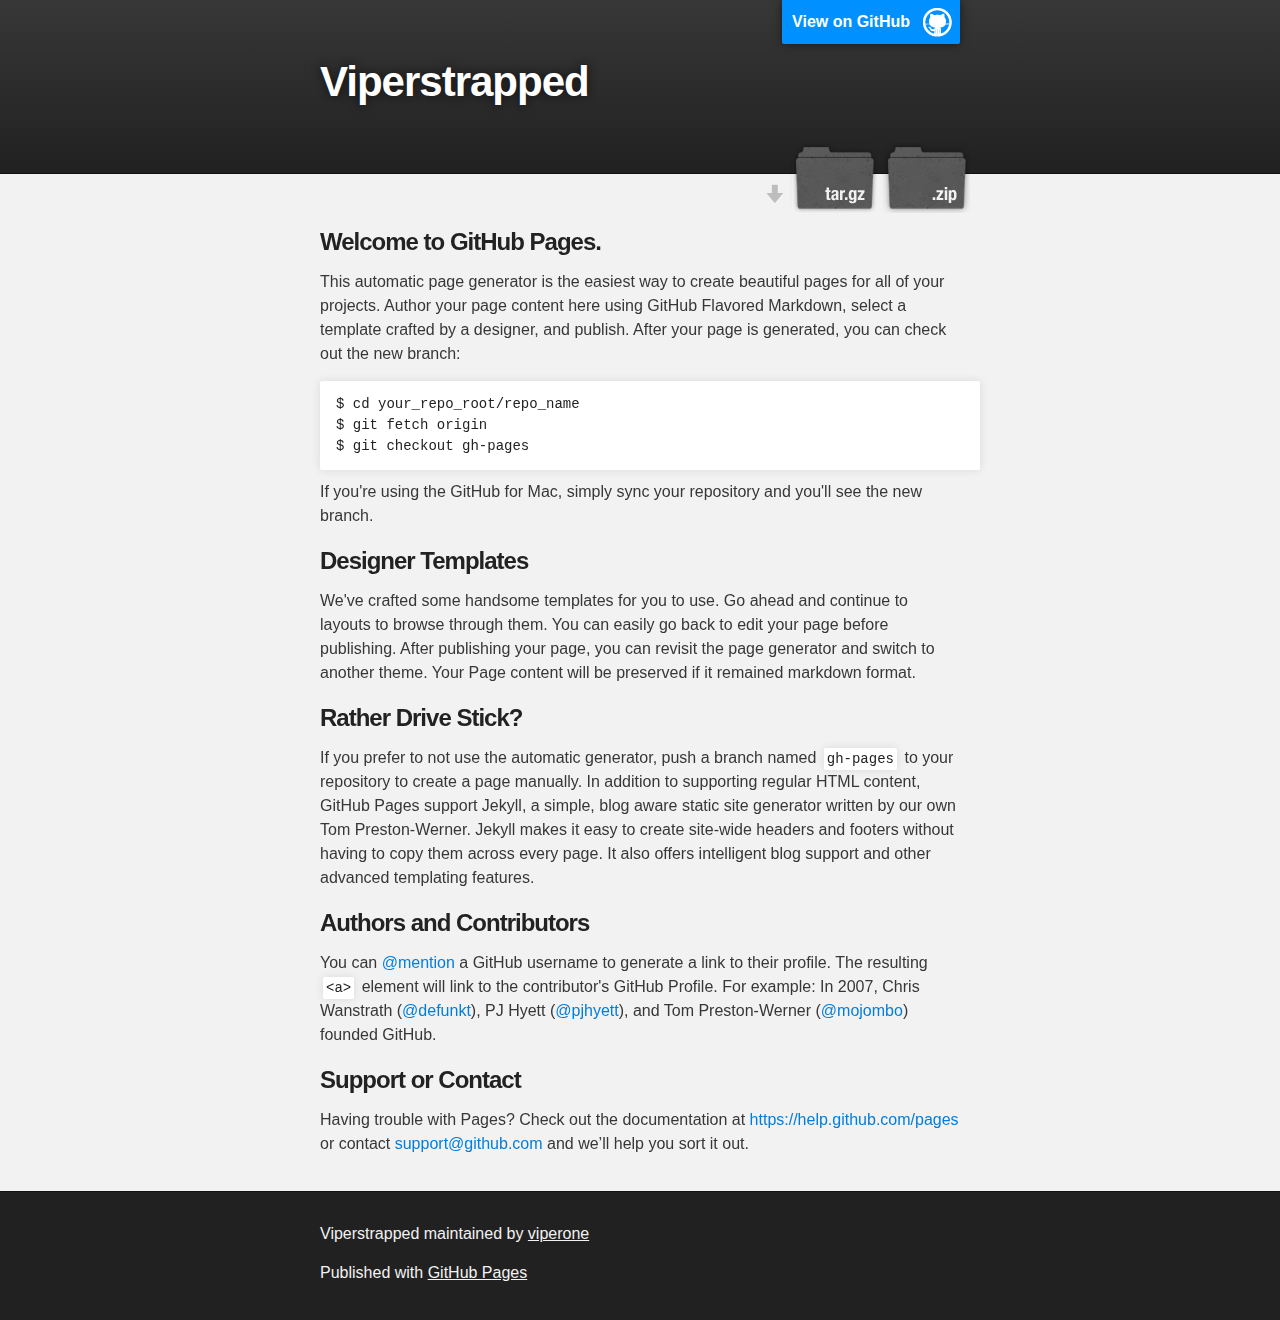
==== commit aa90e974: "Create gh-pages branch via GitHub" ====
--- a/index.html
+++ b/index.html
@@ -1,42 +1,37 @@
-<!doctype html>
-<!-- The Time Machine GitHub pages theme was designed and developed by Jon Rohan, on Feb 7, 2012. -->
-<!-- Follow him for fun. http://twitter.com/jonrohan. Tail his code on http://github.com/jonrohan -->
+<!DOCTYPE html>
 <html>
-<head>
-  <meta charset="utf-8">
-  <meta http-equiv="X-UA-Compatible" content="IE=edge,chrome=1">
 
-  <link rel="stylesheet" href="stylesheets/stylesheet.css" media="screen">
-  <link rel="stylesheet" href="stylesheets/pygment_trac.css">
-  <script type="text/javascript" src="https://ajax.googleapis.com/ajax/libs/jquery/1.7.1/jquery.min.js"></script>
-  <script type="text/javascript" src="javascripts/script.js"></script>
+  <head>
+    <meta charset='utf-8'>
+    <meta http-equiv="X-UA-Compatible" content="chrome=1">
+    <meta name="description" content="Viperstrapped : ">
 
-  <title>Viperstrapped</title>
-  <meta name="description" content="">
+    <link rel="stylesheet" type="text/css" media="screen" href="stylesheets/stylesheet.css">
 
-  <meta name="viewport" content="width=device-width,initial-scale=1">
+    <title>Viperstrapped</title>
+  </head>
 
-</head>
+  <body>
 
-<body>
+    <!-- HEADER -->
+    <div id="header_wrap" class="outer">
+        <header class="inner">
+          <a id="forkme_banner" href="https://github.com/viperone/viperstrapped">View on GitHub</a>
 
-  <div class="wrapper">
-    <header>
-      <h1 class="title">Viperstrapped</h1>
-    </header>
-    <div id="container">
-      <p class="tagline"></p>
-      <div id="main" role="main">
-        <div class="download-bar">
-        <div class="inner">
-          <a href="https://github.com/viperone/viperstrapped/tarball/master" class="download-button tar"><span>Download</span></a>
-          <a href="https://github.com/viperone/viperstrapped/zipball/master" class="download-button zip"><span>Download</span></a>
-          <a href="https://github.com/viperone/viperstrapped" class="code">View Viperstrapped on GitHub</a>
-        </div>
-        <span class="blc"></span><span class="trc"></span>
-        </div>
-        <article class="markdown-body">
-          <h3>
+          <h1 id="project_title">Viperstrapped</h1>
+          <h2 id="project_tagline"></h2>
+
+            <section id="downloads">
+              <a class="zip_download_link" href="https://github.com/viperone/viperstrapped/zipball/master">Download this project as a .zip file</a>
+              <a class="tar_download_link" href="https://github.com/viperone/viperstrapped/tarball/master">Download this project as a tar.gz file</a>
+            </section>
+        </header>
+    </div>
+
+    <!-- MAIN CONTENT -->
+    <div id="main_content_wrap" class="outer">
+      <section id="main_content" class="inner">
+        <h3>
 <a id="welcome-to-github-pages" class="anchor" href="#welcome-to-github-pages" aria-hidden="true"><span class="octicon octicon-link"></span></a>Welcome to GitHub Pages.</h3>
 
 <p>This automatic page generator is the easiest way to create beautiful pages for all of your projects. Author your page content here using GitHub Flavored Markdown, select a template crafted by a designer, and publish. After your page is generated, you can check out the new branch:</p>
@@ -67,26 +62,18 @@
 <a id="support-or-contact" class="anchor" href="#support-or-contact" aria-hidden="true"><span class="octicon octicon-link"></span></a>Support or Contact</h3>
 
 <p>Having trouble with Pages? Check out the documentation at <a href="https://help.github.com/pages">https://help.github.com/pages</a> or contact <a href="mailto:support@github.com">support@github.com</a> and we’ll help you sort it out.</p>
-        </article>
-      </div>
+      </section>
     </div>
-    <footer>
-      <div class="owner">
-      <p><a href="https://github.com/viperone" class="avatar"><img src="https://avatars2.githubusercontent.com/u/10472520?v=3&amp;s=60" width="48" height="48"></a> <a href="https://github.com/viperone">viperone</a> maintains <a href="https://github.com/viperone/viperstrapped">Viperstrapped</a></p>
 
+    <!-- FOOTER  -->
+    <div id="footer_wrap" class="outer">
+      <footer class="inner">
+        <p class="copyright">Viperstrapped maintained by <a href="https://github.com/viperone">viperone</a></p>
+        <p>Published with <a href="http://pages.github.com">GitHub Pages</a></p>
+      </footer>
+    </div>
 
-      </div>
-      <div class="creds">
-        <small>This page generated using <a href="http://pages.github.com/">GitHub Pages</a><br>theme by <a href="https://twitter.com/jonrohan/">Jon Rohan</a></small>
-      </div>
-    </footer>
-  </div>
-  <div class="current-section">
-    <a href="#top">Scroll to top</a>
-    <a href="https://github.com/viperone/viperstrapped/tarball/master" class="tar">tar</a><a href="https://github.com/viperone/viperstrapped/zipball/master" class="zip">zip</a><a href="" class="code">source code</a>
-    <p class="name"></p>
-  </div>
+    
 
-  
-</body>
+  </body>
 </html>
--- a/stylesheets/stylesheet.css
+++ b/stylesheets/stylesheet.css
@@ -1,966 +1,425 @@
-/*! normalize.css v3.0.0 | MIT License | git.io/normalize */
-
-/**
- * 1. Set default font family to sans-serif.
- * 2. Prevent iOS text size adjust after orientation change, without disabling
- *    user zoom.
- */
-
-html {
-  font-family: sans-serif; /* 1 */
-  -ms-text-size-adjust: 100%; /* 2 */
-  -webkit-text-size-adjust: 100%; /* 2 */
-}
-
-/**
- * Remove default margin.
- */
-
-body {
+/*******************************************************************************
+Slate Theme for GitHub Pages
+by Jason Costello, @jsncostello
+*******************************************************************************/
+
+@import url(pygment_trac.css);
+
+/*******************************************************************************
+MeyerWeb Reset
+*******************************************************************************/
+
+html, body, div, span, applet, object, iframe,
+h1, h2, h3, h4, h5, h6, p, blockquote, pre,
+a, abbr, acronym, address, big, cite, code,
+del, dfn, em, img, ins, kbd, q, s, samp,
+small, strike, strong, sub, sup, tt, var,
+b, u, i, center,
+dl, dt, dd, ol, ul, li,
+fieldset, form, label, legend,
+table, caption, tbody, tfoot, thead, tr, th, td,
+article, aside, canvas, details, embed,
+figure, figcaption, footer, header, hgroup,
+menu, nav, output, ruby, section, summary,
+time, mark, audio, video {
   margin: 0;
-}
-
-/* HTML5 display definitions
-   ========================================================================== */
-
-/**
- * Correct `block` display not defined for any HTML5 element in IE 8/9.
- * Correct `block` display not defined for `details` or `summary` in IE 10/11 and Firefox.
- * Correct `block` display not defined for `main` in IE 11.
- */
-
-article,
-aside,
-details,
-figcaption,
-figure,
-footer,
-header,
-hgroup,
-main,
-nav,
-section,
-summary {
+  padding: 0;
+  border: 0;
+  font: inherit;
+  vertical-align: baseline;
+}
+
+/* HTML5 display-role reset for older browsers */
+article, aside, details, figcaption, figure,
+footer, header, hgroup, menu, nav, section {
   display: block;
 }
 
-/**
- * 1. Correct `inline-block` display not defined in IE 8/9.
- * 2. Normalize vertical alignment of `progress` in Chrome, Firefox, and Opera.
- */
-
-audio,
-canvas,
-progress,
-video {
-  display: inline-block; /* 1 */
-  vertical-align: baseline; /* 2 */
-}
-
-/**
- * Prevent modern browsers from displaying `audio` without controls.
- * Remove excess height in iOS 5 devices.
- */
-
-audio:not([controls]) {
-  display: none;
-  height: 0;
-}
-
-/**
- * Address `[hidden]` styling not present in IE 8/9/10.
- * Hide the `template` element in IE 8/9/11, Safari, and Firefox < 22.
- */
-
-[hidden],
-template {
-  display: none;
-}
-
-/* Links
-   ========================================================================== */
-
-/**
- * Remove the gray background color from active links in IE 10.
- */
-
-a {
-  background: transparent;
-}
-
-/**
- * Improve readability when focused and also mouse hovered in all browsers.
- */
-
-a:active,
-a:hover {
-  outline: 0;
-}
-
-/* Text-level semantics
-   ========================================================================== */
-
-/**
- * Address styling not present in IE 8/9/10/11, Safari, and Chrome.
- */
-
-abbr[title] {
-  border-bottom: 1px dotted;
-}
-
-/**
- * Address style set to `bolder` in Firefox 4+, Safari, and Chrome.
- */
-
-b,
-strong {
-  font-weight: bold;
-}
-
-/**
- * Address styling not present in Safari and Chrome.
- */
-
-dfn {
-  font-style: italic;
-}
-
-/**
- * Address variable `h1` font-size and margin within `section` and `article`
- * contexts in Firefox 4+, Safari, and Chrome.
- */
-
-h1 {
-  font-size: 2em;
-  margin: 0.67em 0;
-}
-
-/**
- * Address styling not present in IE 8/9.
- */
-
-mark {
-  background: #ff0;
-  color: #000;
-}
-
-/**
- * Address inconsistent and variable font size in all browsers.
- */
-
-small {
-  font-size: 80%;
-}
-
-/**
- * Prevent `sub` and `sup` affecting `line-height` in all browsers.
- */
-
-sub,
-sup {
-  font-size: 75%;
-  line-height: 0;
-  position: relative;
-  vertical-align: baseline;
-}
-
-sup {
-  top: -0.5em;
-}
-
-sub {
-  bottom: -0.25em;
-}
-
-/* Embedded content
-   ========================================================================== */
-
-/**
- * Remove border when inside `a` element in IE 8/9/10.
- */
-
-img {
-  border: 0;
-}
-
-/**
- * Correct overflow not hidden in IE 9/10/11.
- */
-
-svg:not(:root) {
-  overflow: hidden;
-}
-
-/* Grouping content
-   ========================================================================== */
-
-/**
- * Address margin not present in IE 8/9 and Safari.
- */
-
-figure {
-  margin: 1em 40px;
-}
-
-/**
- * Address differences between Firefox and other browsers.
- */
-
-hr {
-  -moz-box-sizing: content-box;
-  box-sizing: content-box;
-  height: 0;
-}
-
-/**
- * Contain overflow in all browsers.
- */
-
-pre {
-  overflow: auto;
-}
-
-/**
- * Address odd `em`-unit font size rendering in all browsers.
- */
-
-code,
-kbd,
-pre,
-samp {
-  font-family: monospace, monospace;
-  font-size: 1em;
-}
-
-/* Forms
-   ========================================================================== */
-
-/**
- * Known limitation: by default, Chrome and Safari on OS X allow very limited
- * styling of `select`, unless a `border` property is set.
- */
-
-/**
- * 1. Correct color not being inherited.
- *    Known issue: affects color of disabled elements.
- * 2. Correct font properties not being inherited.
- * 3. Address margins set differently in Firefox 4+, Safari, and Chrome.
- */
-
-button,
-input,
-optgroup,
-select,
-textarea {
-  color: inherit; /* 1 */
-  font: inherit; /* 2 */
-  margin: 0; /* 3 */
-}
-
-/**
- * Address `overflow` set to `hidden` in IE 8/9/10/11.
- */
-
-button {
-  overflow: visible;
-}
-
-/**
- * Address inconsistent `text-transform` inheritance for `button` and `select`.
- * All other form control elements do not inherit `text-transform` values.
- * Correct `button` style inheritance in Firefox, IE 8/9/10/11, and Opera.
- * Correct `select` style inheritance in Firefox.
- */
-
-button,
-select {
-  text-transform: none;
-}
-
-/**
- * 1. Avoid the WebKit bug in Android 4.0.* where (2) destroys native `audio`
- *    and `video` controls.
- * 2. Correct inability to style clickable `input` types in iOS.
- * 3. Improve usability and consistency of cursor style between image-type
- *    `input` and others.
- */
-
-button,
-html input[type="button"], /* 1 */
-input[type="reset"],
-input[type="submit"] {
-  -webkit-appearance: button; /* 2 */
-  cursor: pointer; /* 3 */
-}
-
-/**
- * Re-set default cursor for disabled elements.
- */
-
-button[disabled],
-html input[disabled] {
-  cursor: default;
-}
-
-/**
- * Remove inner padding and border in Firefox 4+.
- */
-
-button::-moz-focus-inner,
-input::-moz-focus-inner {
-  border: 0;
-  padding: 0;
-}
-
-/**
- * Address Firefox 4+ setting `line-height` on `input` using `!important` in
- * the UA stylesheet.
- */
-
-input {
-  line-height: normal;
-}
-
-/**
- * It's recommended that you don't attempt to style these elements.
- * Firefox's implementation doesn't respect box-sizing, padding, or width.
- *
- * 1. Address box sizing set to `content-box` in IE 8/9/10.
- * 2. Remove excess padding in IE 8/9/10.
- */
-
-input[type="checkbox"],
-input[type="radio"] {
-  box-sizing: border-box; /* 1 */
-  padding: 0; /* 2 */
-}
-
-/**
- * Fix the cursor style for Chrome's increment/decrement buttons. For certain
- * `font-size` values of the `input`, it causes the cursor style of the
- * decrement button to change from `default` to `text`.
- */
-
-input[type="number"]::-webkit-inner-spin-button,
-input[type="number"]::-webkit-outer-spin-button {
-  height: auto;
-}
-
-/**
- * 1. Address `appearance` set to `searchfield` in Safari and Chrome.
- * 2. Address `box-sizing` set to `border-box` in Safari and Chrome
- *    (include `-moz` to future-proof).
- */
-
-input[type="search"] {
-  -webkit-appearance: textfield; /* 1 */
-  -moz-box-sizing: content-box;
-  -webkit-box-sizing: content-box; /* 2 */
-  box-sizing: content-box;
-}
-
-/**
- * Remove inner padding and search cancel button in Safari and Chrome on OS X.
- * Safari (but not Chrome) clips the cancel button when the search input has
- * padding (and `textfield` appearance).
- */
-
-input[type="search"]::-webkit-search-cancel-button,
-input[type="search"]::-webkit-search-decoration {
-  -webkit-appearance: none;
-}
-
-/**
- * Define consistent border, margin, and padding.
- */
-
-fieldset {
-  border: 1px solid #c0c0c0;
-  margin: 0 2px;
-  padding: 0.35em 0.625em 0.75em;
-}
-
-/**
- * 1. Correct `color` not being inherited in IE 8/9/10/11.
- * 2. Remove padding so people aren't caught out if they zero out fieldsets.
- */
-
-legend {
-  border: 0; /* 1 */
-  padding: 0; /* 2 */
-}
-
-/**
- * Remove default vertical scrollbar in IE 8/9/10/11.
- */
-
-textarea {
-  overflow: auto;
-}
-
-/**
- * Don't inherit the `font-weight` (applied by a rule above).
- * NOTE: the default cannot safely be changed in Chrome and Safari on OS X.
- */
-
-optgroup {
-  font-weight: bold;
-}
-
-/* Tables
-   ========================================================================== */
-
-/**
- * Remove most spacing between table cells.
- */
+ol, ul {
+  list-style: none;
+}
 
 table {
   border-collapse: collapse;
   border-spacing: 0;
 }
 
-td,
+/*******************************************************************************
+Theme Styles
+*******************************************************************************/
+
+body {
+  box-sizing: border-box;
+  color:#373737;
+  background: #212121;
+  font-size: 16px;
+  font-family: 'Myriad Pro', Calibri, Helvetica, Arial, sans-serif;
+  line-height: 1.5;
+  -webkit-font-smoothing: antialiased;
+}
+
+h1, h2, h3, h4, h5, h6 {
+  margin: 10px 0;
+  font-weight: 700;
+  color:#222222;
+  font-family: 'Lucida Grande', 'Calibri', Helvetica, Arial, sans-serif;
+  letter-spacing: -1px;
+}
+
+h1 {
+  font-size: 36px;
+  font-weight: 700;
+}
+
+h2 {
+  padding-bottom: 10px;
+  font-size: 32px;
+  background: url('../images/bg_hr.png') repeat-x bottom;
+}
+
+h3 {
+  font-size: 24px;
+}
+
+h4 {
+  font-size: 21px;
+}
+
+h5 {
+  font-size: 18px;
+}
+
+h6 {
+  font-size: 16px;
+}
+
+p {
+  margin: 10px 0 15px 0;
+}
+
+footer p {
+  color: #f2f2f2;
+}
+
+a {
+  text-decoration: none;
+  color: #007edf;
+  text-shadow: none;
+
+  transition: color 0.5s ease;
+  transition: text-shadow 0.5s ease;
+  -webkit-transition: color 0.5s ease;
+  -webkit-transition: text-shadow 0.5s ease;
+  -moz-transition: color 0.5s ease;
+  -moz-transition: text-shadow 0.5s ease;
+  -o-transition: color 0.5s ease;
+  -o-transition: text-shadow 0.5s ease;
+  -ms-transition: color 0.5s ease;
+  -ms-transition: text-shadow 0.5s ease;
+}
+
+a:hover, a:focus {text-decoration: underline;}
+
+footer a {
+  color: #F2F2F2;
+  text-decoration: underline;
+}
+
+em {
+  font-style: italic;
+}
+
+strong {
+  font-weight: bold;
+}
+
+img {
+  position: relative;
+  margin: 0 auto;
+  max-width: 739px;
+  padding: 5px;
+  margin: 10px 0 10px 0;
+  border: 1px solid #ebebeb;
+
+  box-shadow: 0 0 5px #ebebeb;
+  -webkit-box-shadow: 0 0 5px #ebebeb;
+  -moz-box-shadow: 0 0 5px #ebebeb;
+  -o-box-shadow: 0 0 5px #ebebeb;
+  -ms-box-shadow: 0 0 5px #ebebeb;
+}
+
+p img {
+  display: inline;
+  margin: 0;
+  padding: 0;
+  vertical-align: middle;
+  text-align: center;
+  border: none;
+}
+
+pre, code {
+  width: 100%;
+  color: #222;
+  background-color: #fff;
+
+  font-family: Monaco, "Bitstream Vera Sans Mono", "Lucida Console", Terminal, monospace;
+  font-size: 14px;
+
+  border-radius: 2px;
+  -moz-border-radius: 2px;
+  -webkit-border-radius: 2px;
+}
+
+pre {
+  width: 100%;
+  padding: 10px;
+  box-shadow: 0 0 10px rgba(0,0,0,.1);
+  overflow: auto;
+}
+
+code {
+  padding: 3px;
+  margin: 0 3px;
+  box-shadow: 0 0 10px rgba(0,0,0,.1);
+}
+
+pre code {
+  display: block;
+  box-shadow: none;
+}
+
+blockquote {
+  color: #666;
+  margin-bottom: 20px;
+  padding: 0 0 0 20px;
+  border-left: 3px solid #bbb;
+}
+
+
+ul, ol, dl {
+  margin-bottom: 15px
+}
+
+ul {
+  list-style-position: inside;
+  list-style: disc;
+  padding-left: 20px;
+}
+
+ol {
+  list-style-position: inside;
+  list-style: decimal;
+  padding-left: 20px;
+}
+
+dl dt {
+  font-weight: bold;
+}
+
+dl dd {
+  padding-left: 20px;
+  font-style: italic;
+}
+
+dl p {
+  padding-left: 20px;
+  font-style: italic;
+}
+
+hr {
+  height: 1px;
+  margin-bottom: 5px;
+  border: none;
+  background: url('../images/bg_hr.png') repeat-x center;
+}
+
+table {
+  border: 1px solid #373737;
+  margin-bottom: 20px;
+  text-align: left;
+ }
+
 th {
-  padding: 0;
-}
-
-
-/* Style */
-
-body {
-  font-size: 15px;
-  font-family: Arial, Arial, Helvetica, sans-serif;
-  line-height: 1.5;
-  background: #D1D1D1;
-}
-
-a {
-  color: #63a52a;
-  text-decoration: none;
-  transition: opacity ease-in-out 0.3s;
-  -webkit-transition: opacity ease-in-out 0.3s;  /* Safari <=6.1, Android <= 4.3 */
-}
-
-a:hover {
-  text-decoration: underline;
-  color: #90D355;
-}
-
-h1.title {
-  margin: 30px 20px 10px;
-  font-size: 60px;
-  font-weight: bold;
-  font-style: italic;
-  font-family:Georgia, serif;
-  text-align: center;
-}
-
-.wrapper {
-  width: 675px;
+  font-family: 'Lucida Grande', 'Helvetica Neue', Helvetica, Arial, sans-serif;
+  padding: 10px;
+  background: #373737;
+  color: #fff;
+ }
+
+td {
+  padding: 10px;
+  border: 1px solid #373737;
+ }
+
+form {
+  background: #f2f2f2;
+  padding: 20px;
+}
+
+/*******************************************************************************
+Full-Width Styles
+*******************************************************************************/
+
+.outer {
+  width: 100%;
+}
+
+.inner {
+  position: relative;
+  max-width: 640px;
+  padding: 20px 10px;
   margin: 0 auto;
 }
 
-#container {
-  border: 1px solid #2a2a2a;
-  background: #ddd url(../images/pattern.png);
-  box-shadow: 0 0 5px #b1b1b1;
-}
-
-p.tagline {
-  padding: 20px 20px 0;
-  color: #fff;
-  font-size: 17px;
-}
-
-#main {
-  margin-top: 20px;
-  padding: 0 20px 90px;
-  background-color: #fff;
-}
-
-.download-bar {
-  background: #222;
-  border: 5px solid #444;
-  padding: 10px;
-  margin: 0 -35px 20px;
-  position: relative;
-}
-
-.download-bar .inner {
-  overflow: hidden;
-}
-
-.download-bar .watch-fork iframe {
-  display: block;
-  float: left;
-  border-right: 1px solid #ddd;
-  padding-right: 5px;
-}
-.download-bar .watch-fork iframe.last {
-  border-right: 0 none;
-  padding-right: 0;
-  padding-left: 5px;
-  border-left: 1px solid #fff;
-}
-.download-bar .watch-fork {
-  overflow: hidden;
-  float: right;
-  background-color: #eee;
-  padding: 5px;
-  border-radius: 3px;
-}
-
-.download-bar .blc {
-  border: 10px solid black;
-  border-color: transparent transparent black;
-  width: 0;
-  height: 0;
+#forkme_banner {
   display: block;
   position: absolute;
-  bottom: -15px;
-  left: 0;
-  transform: rotate(45deg);
-  -ms-transform: rotate(45deg);  /* IE9 */
-  -webkit-transform: rotate(45deg); /* 2014 current */
-}
-
-.download-bar .trc {
-  border: 10px solid black;
-  border-color:  black transparent transparent;
-  width: 0;
-  height: 0;
+  top:0;
+  right: 10px;
+  z-index: 10;
+  padding: 10px 50px 10px 10px;
+  color: #fff;
+  background: url('../images/blacktocat.png') #0090ff no-repeat 95% 50%;
+  font-weight: 700;
+  box-shadow: 0 0 10px rgba(0,0,0,.5);
+  border-bottom-left-radius: 2px;
+  border-bottom-right-radius: 2px;
+}
+
+#header_wrap {
+  background: #212121;
+  background: -moz-linear-gradient(top, #373737, #212121);
+  background: -webkit-linear-gradient(top, #373737, #212121);
+  background: -ms-linear-gradient(top, #373737, #212121);
+  background: -o-linear-gradient(top, #373737, #212121);
+  background: linear-gradient(top, #373737, #212121);
+}
+
+#header_wrap .inner {
+  padding: 50px 10px 30px 10px;
+}
+
+#project_title {
+  margin: 0;
+  color: #fff;
+  font-size: 42px;
+  font-weight: 700;
+  text-shadow: #111 0px 0px 10px;
+}
+
+#project_tagline {
+  color: #fff;
+  font-size: 24px;
+  font-weight: 300;
+  background: none;
+  text-shadow: #111 0px 0px 10px;
+}
+
+#downloads {
+  position: absolute;
+  width: 210px;
+  z-index: 10;
+  bottom: -40px;
+  right: 0;
+  height: 70px;
+  background: url('../images/icon_download.png') no-repeat 0% 90%;
+}
+
+.zip_download_link {
   display: block;
-  position: absolute;
-  top: -15px;
-  right: 0;
-  transform: rotate(45deg);
-  -ms-transform: rotate(45deg);  /* IE9 */
-  -webkit-transform: rotate(45deg); /* 2014 current */
-}
-
-.download-bar .avatar {
-  border: 1px solid black;
+  float: right;
+  width: 90px;
+  height:70px;
+  text-indent: -5000px;
+  overflow: hidden;
+  background: url(../images/sprite_download.png) no-repeat bottom left;
+}
+
+.tar_download_link {
   display: block;
-  padding: 4px;
-  float: left;
-}
-
-.download-bar .avatar img {
-  display: block;
-}
-
-.download-bar a.code {
-  background: transparent url(../images/code.png) no-repeat 0 2px;
-  padding-left: 35px;
-  margin-top: 8px;
-  display: block;
-  float: left;
-  text-indent: 0;
-  width: auto;
-  height: auto;
-  opacity: 1;
-  filter:alpha(opacity=100);  /* IE 5-7 */
-}
-
-.current-section {
-  position: fixed;
-  top: 0;
-  left: 50%;
-  width: 693px;
-  margin-left: -352px;
-  background: #222;
-  border: 5px solid #444;
-  color: #fff;
-  opacity: 0;
-  visibility: hidden;
-  transition: opacity ease-in-out 0.3s;
-  -webkit-transition: opacity ease-in-out 0.3s;  /* Safari <=6.1, Android <= 4.3 */
-}
-
-.current-section p {
-  padding: 5px 27px;
-  font-size: 24px;
-  font-weight: bold;
-}
-
-.current-section a {
   float: right;
-  text-indent: -10000px;
-  background: transparent url(../images/top.png) no-repeat 0 0;
-  width: 20px;
-  height: 20px;
-  opacity: 0.8;
-  margin-right: 12px;
-  margin-top: 12px;
-  opacity: 0.8;
-  filter:alpha(opacity=80);  /* IE 5-7 */
-  transition: opacity ease-in-out 0.3s;
-  -webkit-transition: opacity ease-in-out 0.3s;  /* Safari <=6.1, Android <= 4.3 */
-}
-
-.current-section a:hover {
-  opacity: 1;
-  filter:alpha(opacity=100);  /* IE 5-7 */
-}
-
-.current-section a.zip {
-  margin-right: 8px;
-}
-
-a.zip,
-a.zip span {
-  background: transparent url(../images/zip.png) no-repeat 0 0;
-  width: 30px;
-  height: 21px;
-  display: inline-block;
-  text-indent: -10000px;
-  opacity: 0.8;
-  filter:alpha(opacity=80);  /* IE 5-7 */
-  transition: opacity ease-in-out 0.3s;
-  -webkit-transition: opacity ease-in-out 0.3s;  /* Safari <=6.1, Android <= 4.3 */
-}
-
-a.tar,
-a.tar span {
-  background: transparent url(../images/tar.png) no-repeat 0 0;
-  width: 30px;
-  height: 21px;
-  display: inline-block;
-  text-indent: -10000px;
-  opacity: 0.8;
-  filter:alpha(opacity=80);  /* IE 5-7 */
-  transition: opacity ease-in-out 0.3s;
-  -webkit-transition: opacity ease-in-out 0.3s;  /* Safari <=6.1, Android <= 4.3 */
-}
-
-a.code {
-  background: transparent url(../images/code.png) no-repeat 0 2px;
-  width: 30px;
-  height: 21px;
-  display: block;
-  display: inline-block;
-  text-indent: -10000px;
-  opacity: 0.8;
-  filter:alpha(opacity=80);  /* IE 5-7 */
-  transition: opacity ease-in-out 0.3s;
-  -webkit-transition: opacity ease-in-out 0.3s;  /* Safari <=6.1, Android <= 4.3 */
-}
-
-a.zip:hover,
-a.tar:hover,
-a.code:hover {
-  opacity: 1;
-  filter:alpha(opacity=100);
-}
-
-a.download-button {
-  border: 1px solid black;
-  border-radius: 3px;
-  display: inline-block;
-  text-indent: 0!important;
-  width: auto;
-  float: right;
-  background: #999; /* for non-css3 browsers */
-  filter: progid:DXImageTransform.Microsoft.gradient(startColorstr='#37ADD4', endColorstr='#1B657E'); /* IE <= 9 */
-  background: -webkit-gradient(linear, left top, left bottom, from(#37ADD4), to(#1B657E)); /* ancient webkit browsers */
-  background: -webkit-linear-gradient(top,  #37ADD4,  #1B657E);  /* Safari <=6.1, Android <= 4.3 */
-  background: linear-gradient(to bottom,  #37ADD4,  #1B657E);
-  height: auto;
+  width: 90px;
+  height:70px;
+  text-indent: -5000px;
+  overflow: hidden;
+  background: url(../images/sprite_download.png) no-repeat bottom right;
   margin-left: 10px;
 }
 
-a.download-button span {
-  background-position: 10px 5px;
-  width: auto;
-  height: auto;
-  padding: 5px 10px;
-  padding-left: 45px;
-  display: inline-block;
-  text-indent: 0!important;
-  color: #fff;
-}
-
-footer {
-  margin-bottom: 60px;
-  padding-bottom: 60px;
-}
-
-footer .owner {
-  background: #222;
-  border: 5px solid #444;
-  padding: 5px 15px;
-  margin: -67px -10px 35px;
-  color: #d6d6d6;
-}
-
-footer .creds small {
-  float: right;
-  font-size: 10px;
-  text-align: right;
-  margin-left: 15px;
-}
-
-footer .owner .avatar {
-  background-color: #666;
-  display: block;
-  margin: -19px 10px 0 0;
-  width: 60px;
-  float: left;
-}
-
-footer .owner img {
-  display: block;
-  border: 1px solid #2a2a2a;
-  margin: 5px;
-}
-
-footer .owner p {
-  font-family:Georgia, serif;
-}
-
-footer .owner p a {
-  font-size: 16px;
-  font-style: italic;
-}
-
-/* Markdown */
-.markdown-body h1,
-.markdown-body h2,
-.markdown-body h3,
-.markdown-body h4,
-.markdown-body h5,
-.markdown-body h6,
-.markdown-body p,
-.markdown-body pre,
-.markdown-body ul,
-.markdown-body ol,
-.markdown-body dl,
-.markdown-body table,
-.markdown-body blockquote {
-  margin-bottom: 20px;
-}
-
-.markdown-body h1,
-.markdown-body h2,
-.markdown-body h3,
-.markdown-body h4,
-.markdown-body h5,
-.markdown-body h6 {
-  font-weight: bold;
-}
-
-.markdown-body h1 {
-  font-size: 28px;
-}
-
-.markdown-body h2 {
-  font-size: 24px;
-  color: #557398;
-}
-
-.markdown-body h3 {
-  font-size: 20px;
-}
-
-.markdown-body h4 {
-  font-size: 18px;
-}
-
-.markdown-body h5 {
-  font-size: 16px;
-}
-
-.markdown-body pre {
-  padding: 10px 70px 10px 0;
-  margin-left: -20px;
-  margin-right: -20px;
-  font-family: 'Monaco', 'Lucida Console', monospace;
-  font-size: 13px;
-  line-height: 20px;
-  box-shadow: inset 0 0 5px #000;
-  word-wrap: break-word;
-  background-color:#3b3b3b;
-  color: #d6d6d6;
-}
-
-.markdown-body pre.lines {
-  font-size: 12px;
-  margin:0 10px 0 -20px;
-  padding: 10px;
-  float:  left;
-  display: block;
-  text-align: right;
-  box-shadow: none;
-  background-color:#2a2a2a;
-  color: #d6d6d6;
-}
-
-.markdown-body ul,
-.markdown-body ol {
-  padding-left: 30px;
-}
-
-.markdown-body ul {
-  list-style-type: disc;
-}
-
-.markdown-body ol {
-  list-style-type: decimal;
-}
-
-.markdown-body li,
-.markdown-body li p,
-.markdown-body dd,
-.markdown-body dd p {
-  margin-bottom: 10px;
-}
-
-.markdown-body li pre,
-.markdown-body li pre.lines,
-.markdown-body dd pre,
-.markdown-body dd pre.lines {
-  margin-left: -35px;
-}
-
-.markdown-body dt {
-  font-weight: bold;
-  font-style: italic;
-}
-
-.markdown-body dd {
-  margin-left: 15px;
-}
-
-.markdown-body table {
-  width: 673px;
-  margin-left: -20px;
-  margin-right: -20px;
-}
-
-.markdown-body tbody {
-  border-top: 2px solid #557398;
-  border-bottom: 2px solid #557398;
-  background-color: #EBEFF4;
-}
-
-.markdown-body table td * {
-  margin: 0;
-}
-
-.markdown-body td {
-  border-right: 1px solid #557398;
-  border-bottom: 1px solid #557398;
-  padding: 5px;
-}
-
-.markdown-body td:first-child,
-.markdown-body th:first-child {
-  width: 30%;
-  padding-left: 20px;
-}
-
-.markdown-body td:last-child {
-  border-right: 0 none;
-}
-
-.markdown-body th {
-  font-size: 18px;
-  font-weight: bold;
-  text-align: left;
-  padding: 5px;
-}
-
-.markdown-body tt {
-  background-color:#3b3b3b;
-  color: #d6d6d6;
-  padding: 2px 3px;
-}
-
-.markdown-body blockquote {
-  font-style: italic;
-  font-family:Georgia, serif;
-  font-size: 17px;
-  border-top: 3px solid #333;
-  border-bottom: 3px solid #333;
-  padding: 10px 20px;
-  padding-left: 50px;
-}
-
-.markdown-body blockquote:before {
-  font-style: italic;
-  font-family: Georgia, serif;
-  font-size: 90px;
-  height: 90px;
-  margin-left: -60px;
-  margin-top: -25px;
-  content: "‟";
-  display: block;
-  float: left;
-}
-
-.markdown-body img {
-  max-width: 100%;
-  box-sizing: border-box;
-}
-
-.highlight  { background: #ffffff; }
-.highlight .c { color: #999988; font-style: italic } /* Comment */
-.highlight .err { color: #a61717; background-color: #e3d2d2 } /* Error */
-.highlight .k { font-weight: bold } /* Keyword */
-.highlight .o { font-weight: bold } /* Operator */
-.highlight .cm { color: #999988; font-style: italic } /* Comment.Multiline */
-.highlight .cp { color: #999999; font-weight: bold } /* Comment.Preproc */
-.highlight .c1 { color: #999988; font-style: italic } /* Comment.Single */
-.highlight .cs { color: #999999; font-weight: bold; font-style: italic } /* Comment.Special */
-.highlight .gd { color: #000000; background-color: #ffdddd } /* Generic.Deleted */
-.highlight .gd .x { color: #000000; background-color: #ffaaaa } /* Generic.Deleted.Specific */
-.highlight .ge { font-style: italic } /* Generic.Emph */
-.highlight .gr { color: #aa0000 } /* Generic.Error */
-.highlight .gh { color: #999999 } /* Generic.Heading */
-.highlight .gi { color: #000000; background-color: #ddffdd } /* Generic.Inserted */
-.highlight .gi .x { color: #000000; background-color: #aaffaa } /* Generic.Inserted.Specific */
-.highlight .go { color: #888888 } /* Generic.Output */
-.highlight .gp { color: #555555 } /* Generic.Prompt */
-.highlight .gs { font-weight: bold } /* Generic.Strong */
-.highlight .gu { color: #800080; font-weight: bold; } /* Generic.Subheading */
-.highlight .gt { color: #aa0000 } /* Generic.Traceback */
-.highlight .kc { font-weight: bold } /* Keyword.Constant */
-.highlight .kd { font-weight: bold } /* Keyword.Declaration */
-.highlight .kn { font-weight: bold } /* Keyword.Namespace */
-.highlight .kp { font-weight: bold } /* Keyword.Pseudo */
-.highlight .kr { font-weight: bold } /* Keyword.Reserved */
-.highlight .kt { color: #445588; font-weight: bold } /* Keyword.Type */
-.highlight .m { color: #009999 } /* Literal.Number */
-.highlight .s { color: #d14 } /* Literal.String */
-.highlight .na { color: #008080 } /* Name.Attribute */
-.highlight .nb { color: #0086B3 } /* Name.Builtin */
-.highlight .nc { color: #445588; font-weight: bold } /* Name.Class */
-.highlight .no { color: #008080 } /* Name.Constant */
-.highlight .ni { color: #800080 } /* Name.Entity */
-.highlight .ne { color: #990000; font-weight: bold } /* Name.Exception */
-.highlight .nf { color: #990000; font-weight: bold } /* Name.Function */
-.highlight .nn { color: #555555 } /* Name.Namespace */
-.highlight .nt { color: #000080 } /* Name.Tag */
-.highlight .nv { color: #008080 } /* Name.Variable */
-.highlight .ow { font-weight: bold } /* Operator.Word */
-.highlight .w { color: #bbbbbb } /* Text.Whitespace */
-.highlight .mf { color: #009999 } /* Literal.Number.Float */
-.highlight .mh { color: #009999 } /* Literal.Number.Hex */
-.highlight .mi { color: #009999 } /* Literal.Number.Integer */
-.highlight .mo { color: #009999 } /* Literal.Number.Oct */
-.highlight .sb { color: #d14 } /* Literal.String.Backtick */
-.highlight .sc { color: #d14 } /* Literal.String.Char */
-.highlight .sd { color: #d14 } /* Literal.String.Doc */
-.highlight .s2 { color: #d14 } /* Literal.String.Double */
-.highlight .se { color: #d14 } /* Literal.String.Escape */
-.highlight .sh { color: #d14 } /* Literal.String.Heredoc */
-.highlight .si { color: #d14 } /* Literal.String.Interpol */
-.highlight .sx { color: #d14 } /* Literal.String.Other */
-.highlight .sr { color: #009926 } /* Literal.String.Regex */
-.highlight .s1 { color: #d14 } /* Literal.String.Single */
-.highlight .ss { color: #990073 } /* Literal.String.Symbol */
-.highlight .bp { color: #999999 } /* Name.Builtin.Pseudo */
-.highlight .vc { color: #008080 } /* Name.Variable.Class */
-.highlight .vg { color: #008080 } /* Name.Variable.Global */
-.highlight .vi { color: #008080 } /* Name.Variable.Instance */
-.highlight .il { color: #009999 } /* Literal.Number.Integer.Long */+.zip_download_link:hover {
+  background: url(../images/sprite_download.png) no-repeat top left;
+}
+
+.tar_download_link:hover {
+  background: url(../images/sprite_download.png) no-repeat top right;
+}
+
+#main_content_wrap {
+  background: #f2f2f2;
+  border-top: 1px solid #111;
+  border-bottom: 1px solid #111;
+}
+
+#main_content {
+  padding-top: 40px;
+}
+
+#footer_wrap {
+  background: #212121;
+}
+
+
+
+/*******************************************************************************
+Small Device Styles
+*******************************************************************************/
+
+@media screen and (max-width: 480px) {
+  body {
+    font-size:14px;
+  }
+
+  #downloads {
+    display: none;
+  }
+
+  .inner {
+    min-width: 320px;
+    max-width: 480px;
+  }
+
+  #project_title {
+  font-size: 32px;
+  }
+
+  h1 {
+    font-size: 28px;
+  }
+
+  h2 {
+    font-size: 24px;
+  }
+
+  h3 {
+    font-size: 21px;
+  }
+
+  h4 {
+    font-size: 18px;
+  }
+
+  h5 {
+    font-size: 14px;
+  }
+
+  h6 {
+    font-size: 12px;
+  }
+
+  code, pre {
+    min-width: 320px;
+    max-width: 480px;
+    font-size: 11px;
+  }
+
+}
